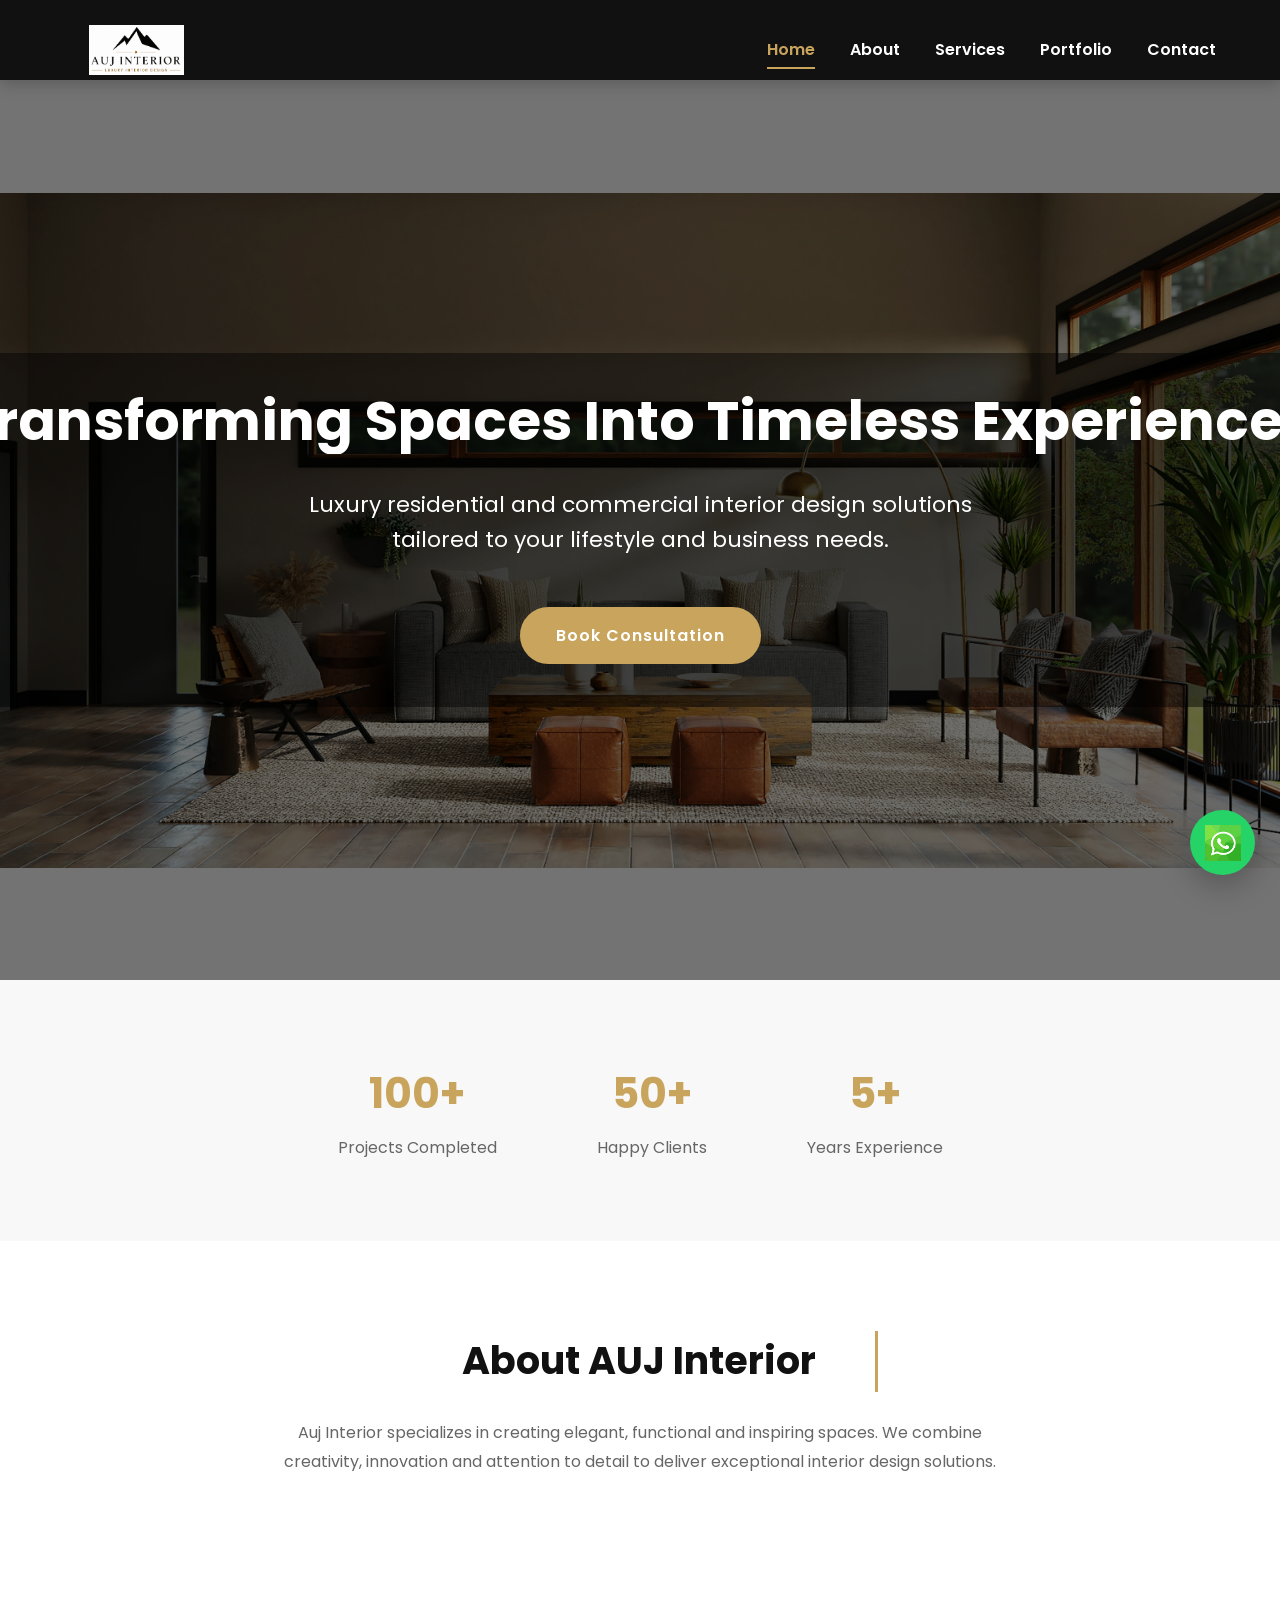
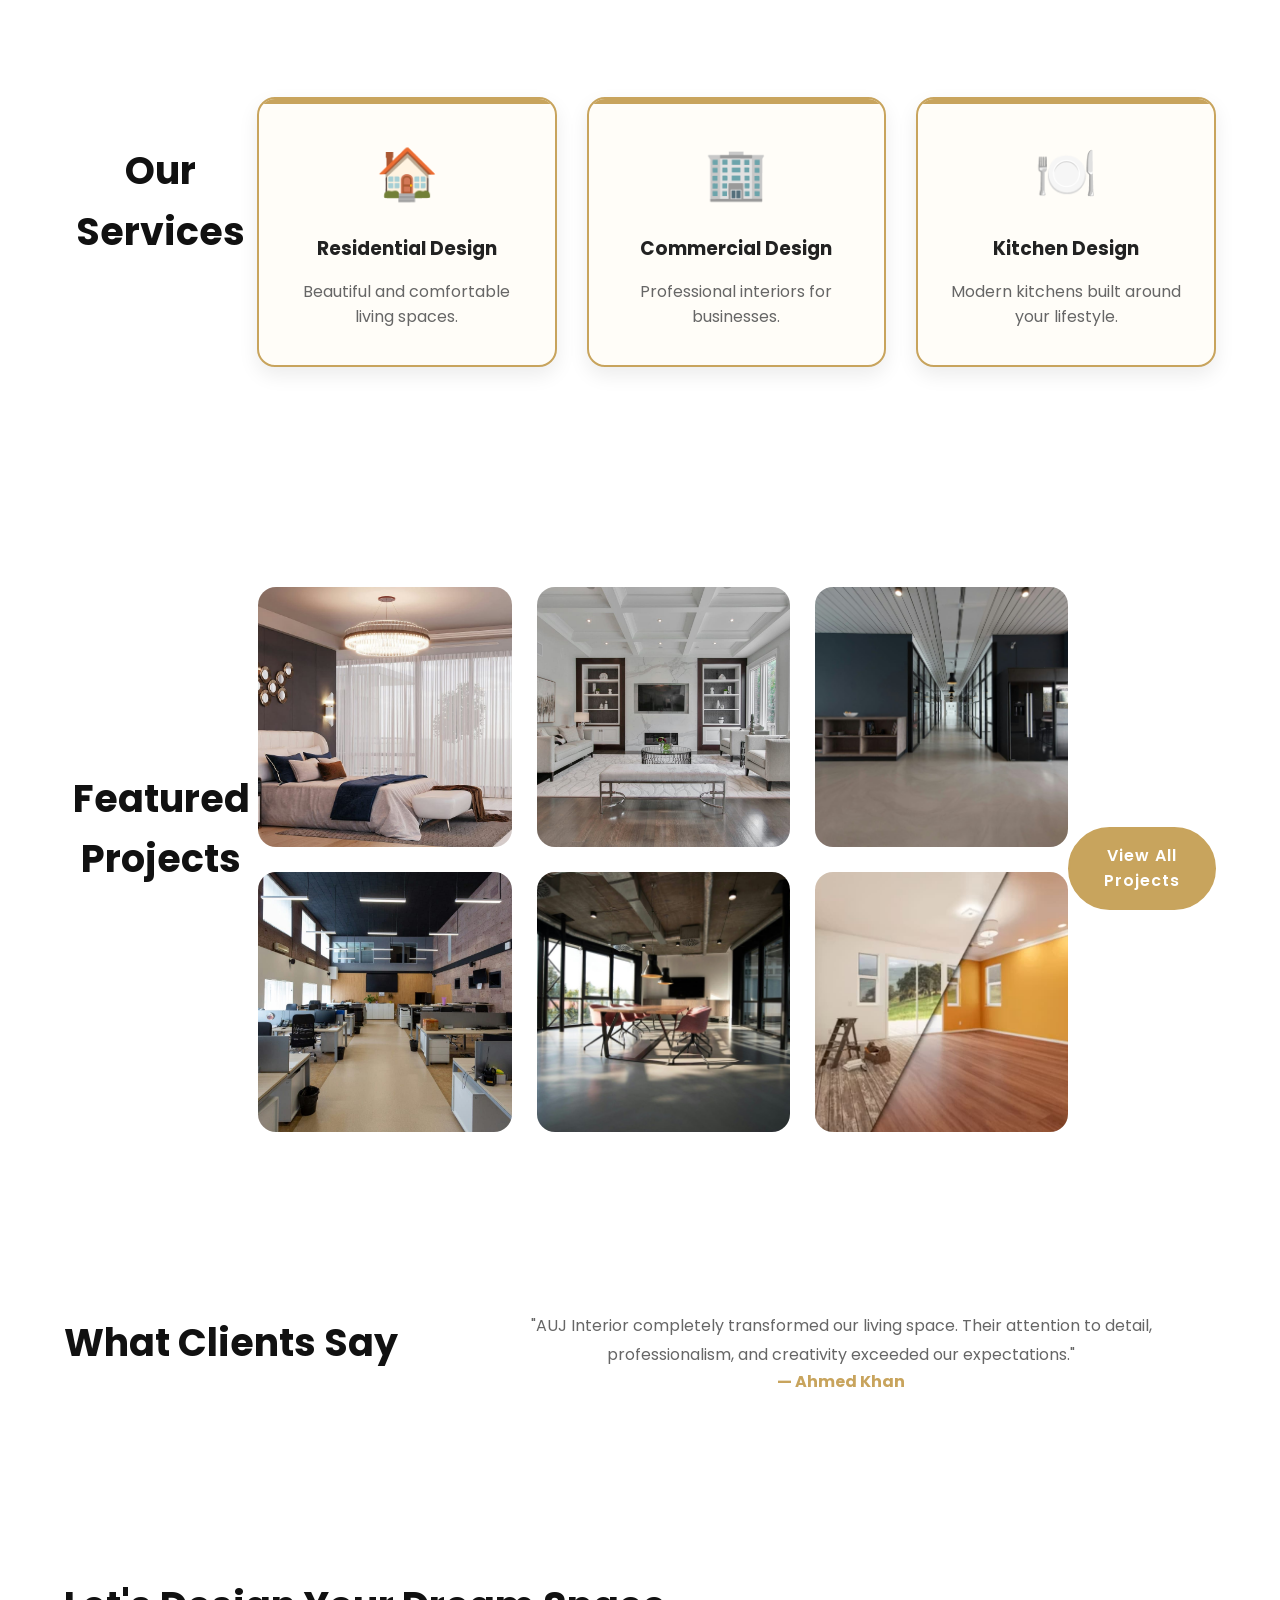
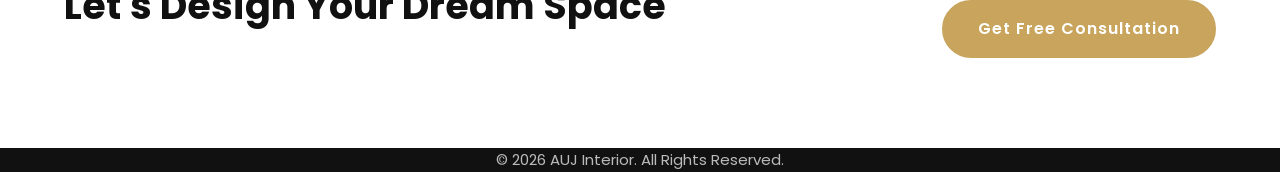
==== index.html @ 30bb890c "Move website to root" ====
<!DOCTYPE html>
<html lang="en">
<head>
    <meta charset="UTF-8">
<meta name="viewport" content="width=device-width, initial-scale=1.0">

<title>AUJ Interior | Interior Design, Home Decoration & Renovation Pakistan</title>

<meta name="description"
content="AUJ Interior provides professional interior design, home decoration, renovation, false ceiling, wall paneling, paint, office interior, commercial interior and construction services in Pakistan.">

<meta name="keywords"
content="AUJ Interior, interior design, home decoration, renovation, false ceiling, ceiling design, wall paneling, paint services, office interior, commercial interior, luxury interior, home renovation, construction company Pakistan">

<meta name="author" content="AUJ Interior">

<meta name="robots" content="index, follow">

<link rel="canonical" href="https://aujinterior.com/">


<meta charset="UTF-8">
<meta name="viewport" content="width=device-width, initial-scale=1.0">

<title>AUJ Interior | Interior Design, Home Decoration & Renovation Pakistan</title>

<meta name="description"
content="AUJ Interior provides professional interior design, home decoration, renovation, false ceiling, wall paneling, paint, office interior, commercial interior and construction services in Pakistan.">

<meta name="keywords"
content="AUJ Interior, interior design, home decoration, renovation, false ceiling, ceiling design, wall paneling, paint services, office interior, commercial interior, luxury interior, home renovation, construction company Pakistan">

<meta name="author" content="AUJ Interior">

<meta name="robots" content="index, follow">

<link rel="canonical" href="https://aujinterior.com/">    <!-- domain-->

<meta name="twitter:card" content="summary_large_image">
<meta name="twitter:title" content="AUJ Interior">
<meta name="twitter:description" content="Professional Interior Design & Renovation Company">
<meta name="twitter:image" content="https://aujinterior.com/logo.png">


<link rel="icon" type="image/png" href="logo.png">



    <link rel="icon" type="image/png" href="logo.png">

    <link rel="stylesheet" href="style.css">
    <link href="https://fonts.googleapis.com/css2?family=Poppins:wght@300;400;500;600;700&display=swap" rel="stylesheet">


    <script type="application/ld+json">
{
"@context":"https://schema.org",
"@type":"LocalBusiness",
"name":"AUJ Interior",
"url":"https://aujinterior.com",
"logo":"https://aujinterior.com/logo.png",
"description":"Interior Design, Home Decoration, Renovation, Ceiling, Wall Paneling, Paint and Construction Services.",
"telephone":"+923254433083",
"address":{
"@type":"PostalAddress",
"addressCountry":"PK"
},
"areaServed":"Pakistan"
}
</script>

</head>
<body>

    <!-- Header -->

    <header>
        <div class="container">
            <div class="logo">

<a href="index.html">

<img src="logo.png" alt="AUJ Interior Logo">

</a>

</div>            

            <nav>
                <ul>
                    <li><a class="active" href="index.html">Home</a></li>
                    <li><a href="about.html">About</a></li>
                    <li><a href="services.html">Services</a></li>
                    <li><a href="portfolio.html">Portfolio</a></li>
                    <li><a href="contact.html">Contact</a></li>
                </ul>
            </nav>
        </div>
    </header>

    <!-- Hero Section -->

    <section class="hero">
        <div class="hero-content">
            
        
            <h1 class="typing-long">Transforming Spaces Into Timeless Experiences</h1>

            <p>
                Luxury residential and commercial interior design solutions
                tailored to your lifestyle and business needs.
            </p>

            <a href="contact.html" class="btn">Book Consultation</a>
        </div>
    </section>

    <section class="stats reveal">

    <div class="stat">
        <h2>100+</h2>
        <p>Projects Completed</p>
    </div>

    <div class="stat">
        <h2>50+</h2>
        <p>Happy Clients</p>
    </div>

    <div class="stat">
        <h2>5+</h2>
        <p>Years Experience</p>
    </div>

</section>

    <!-- About Preview -->

    <section class="about-preview reveal">
        <div class="container">
            <h2 class="typing">About AUJ Interior</h2>


            <p >
                Auj Interior specializes in creating elegant,
                functional and inspiring spaces. We combine creativity,
                innovation and attention to detail to deliver exceptional
                interior design solutions.
            </p>
        </div>
    </section>

    <!-- Services -->

    <section class="services reveal">
        <div class="container">

            <h2>Our Services</h2>

            <div class="service-boxes">

                <div class="box">
    <div class="service-icon">🏠</div>
    <h3>Residential Design</h3>
    <p>Beautiful and comfortable living spaces.</p>
</div>

<div class="box">
    <div class="service-icon">🏢</div>
    <h3>Commercial Design</h3>
    <p>Professional interiors for businesses.</p>
</div>

<div class="box">
    <div class="service-icon">🍽️</div>
    <h3>Kitchen Design</h3>
    <p>Modern kitchens built around your lifestyle.</p>
</div>

            </div>
        </div>
    </section>

    <!-- Portfolio -->

    <section class="portfolio reveal">
        <div class="container">

            <h2>Featured Projects</h2>

            <div class="gallery">

                <img src="project1.jpeg" alt="Luxury Bedroom Design">
                <img src="project2.jpeg" alt="Luxury Living Room Design">
                <img src="project3.jpeg" alt="Modern Interior Space">
                <img src="project4.jpeg" alt="Commercial Office Design">
                <img src="project5.jpeg" alt="Office Interior Design">
                <img src="project6.jpeg" alt="Renovation Project">

            </div>

            <div class="portfolio-btn">
                <a href="portfolio.html" class="btn">View All Projects</a>
            </div>

        </div>
    </section>
  

    <!-- Testimonials -->

    <section class="testimonials reveal">
        <div class="container">

            <h2>What Clients Say</h2>

            <div class="testimonial-box">

                <p>
                    "AUJ Interior completely transformed our living space. Their attention to detail, professionalism, and creativity exceeded our expectations."
                </p>

                <h4>— Ahmed Khan</h4>

            </div>

        </div>
    </section>

    <!-- CTA -->

    <section class="cta reveal">
        <div class="container">

            <h2>Let's Design Your Dream Space</h2>

            <a href="contact.html" class="btn">
                Get Free Consultation
            </a>

        </div>
    </section>

    <!-- Footer -->

    <footer>
    <p>&copy; 2026 AUJ Interior. All Rights Reserved.</p>
</footer>

<script src="script.js"></script>

<!-- WhatsApp Button -->

<a href="https://wa.me/923254433083"
class="whatsapp"
target="_blank">

    <img src="whatsapp.png" alt="WhatsApp">

</a>

<!-- Back To Top -->

<button id="topBtn">

↑

</button>

</body>
</html>
---- style.css ----
*{
    margin:0;
    padding:0;
    box-sizing:border-box;
    font-family:'Poppins',sans-serif;
}

html{
    scroll-behavior:smooth;
}

body{
    line-height:1.6;
}

header{
    background:#111;
    height:80px;
    display:flex;
    align-items:center;
    position:sticky;
    top:0;
    z-index:999;
    box-shadow:0 4px 15px rgba(0,0,0,.2);
}

.logo img{
    height:100px;
    width:auto;
    display:block;
    transition:.3s;padding: 25px;
}

nav ul li a:hover,
nav ul li a.active{
    color:#C8A45D;
}

.container{
    width:90%;
    max-width:1200px;
    margin:auto;
    display:flex;
    justify-content:space-between;
    align-items:center;
}


.logo{
    color:#C8A45D;
    font-size:34px;
    font-weight:700;
    letter-spacing:3px;
    transition: 3s;
}



.logo img:hover{
    transform:scale(1.05);
}

.logo a{
    text-decoration:none;
}

.logo h1{
    color:#C8A45D;
    font-size:28px;
    font-weight:600;
    letter-spacing:4px;
    margin:0;
}

nav ul{
    display:flex;
    list-style:none;
    gap:35px;
}

nav a{
    color:#fff;
    font-weight:600;
    transition:.3s;
}


nav ul li a{
    text-decoration:none;
    color:#ffffff;
    font-size:16px;
    font-weight:600;
    transition:0.3s;
    position:relative;
}


nav ul li a::after{

    content:"";
    position:absolute;
    left:0;
    bottom:-6px;
    width:0;
    height:2px;
    background:#C8A45D;
    transition:.3s;

}

nav ul li a:hover::after,
nav ul li a.active::after{

    width:100%;

}
.hero{

    position:relative;
    overflow:hidden;
    height:100vh;

    background:
    linear-gradient(rgba(0,0,0,.55),rgba(0,0,0,.55)),
    url("hero.jpg");

    background-size:100%;
    background-position:center;
    background-repeat:no-repeat;

    display:flex;
    justify-content:center;
    align-items:center;
    text-align:center;
    color:#fff;

    animation:heroZoom 20s ease-in-out infinite alternate;

}

@keyframes heroZoom{

from{

background-size:100%;

}

to{

background-size:112%;

}

}

.hero-content{
    background:rgba(0,0,0,.45);
    padding:35px 45px;
    border-radius:10px;

    animation:heroContent 1.2s ease forwards;
}

@keyframes heroContent{

0%{
opacity:0;
transform:translateY(60px);
}

100%{
opacity:1;
transform:translateY(0);
}

}

.hero h1{

    font-size:55px;
    opacity:0;
    font-weight:700;
    line-height:1.2;

    transform:translateY(40px);
    animation:titleUp 1s ease forwards;
    animation-delay:.2s;

}

@keyframes titleUp{

to{

opacity:1;
transform:translateY(0);

}

}

.hero p{

    font-size:22px;
    max-width:700px;
    margin:25px auto;

    opacity:0;
    transform:translateY(30px);

    animation:titleUp 1s ease forwards;
    animation-delay:.6s;

}

.btn{
    position:relative;
    overflow:hidden;
    display:inline-block;
    margin-top:25px;
    background:#C8A45D;
    color:white;
    padding:15px 35px;
    text-decoration:none;
    border-radius:5px;
    font-weight:600;
    transition:.3s;
    opacity:0;
    animation:titleUp 1s ease forwards;
    animation-delay: 1s;
    border-radius:40px;
    letter-spacing:1px;
}

.btn::before{

    content:"";
    position:absolute;
    top:0;
    left:-120%;
    width:100%;
    height:100%;
    background:rgba(255,255,255,.3);
    transform:skewX(-25deg);
    transition:.6s;

}

.btn:hover::before{

    left:120%;

}

.btn:hover{
    background:#111;
    color:#fff;
    transform:translateY(-3px);
    box-shadow:0 10px 30px rgba(200,164,93,.45);
}

.about-preview,
.services,
.portfolio,
.testimonials,
.cta{
    padding:90px 0;
    text-align:center;

    animation:fadeUp 1s ease;

}

@keyframes fadeUp{

from{

    opacity:0;
    transform:translateY(50px);

}

to{

    opacity:1;
    transform:translateY(0);

}
    
}

.about-preview h2,
.services h2,
.portfolio h2,
.testimonials h2,
.cta h2{
    font-size:38px;
    color:#111;
    margin-bottom:20px;
}

.about-preview p,
.testimonials p,
.cta p{
    max-width:750px;
    margin:0 auto;
    color:#666;
    line-height:1.8;
}

.gallery{
    display:grid;
    grid-template-columns:repeat(3,1fr);
    gap:25px;
    margin-top:40px;
}

.gallery img{
    width:100%;
    height:260px;
    object-fit:cover;
    border-radius:18px;
    transition:.5s;
}

.gallery img:hover{
    transform:scale(1.08) rotate(.5deg);
    filter:brightness(90%);
     box-shadow:0 18px 35px rgba(0,0,0,.25);
}
.service-boxes{
    display:grid;
    grid-template-columns:repeat(3,1fr);
    gap:30px;
    margin-top:40px;
}

.box{
    background:#fffdf8;
    border:2px solid #C8A45D;
    border-radius:15px;
    padding:35px 25px;
    cursor:pointer;
    transition:.4s ease;
    box-shadow:0 8px 20px rgba(0,0,0,.08);
    position:relative;
    overflow:hidden;
}

.box h3{
    color:#222;
    margin-bottom:15px;
    transition:.3s;
}

.box p{
    color:#666;
    transition:.3s;
}

.service-card{
    transition:.35s;
}

.box:hover{

    background:#C8A45D;
    color:#fff;
    transform:translateY(-12px) scale(1.03);
    box-shadow:0 20px 45px rgba(0,0,0,.18);

}

.service-card:hover{

    background:#C8A45D;
    color:#fff;
    transform:translateY(-10px);
}

.box:hover h3,
.service-card:hover h3{

    color:#fff;

}

.box:hover p,
.service-card:hover p{

    color:#fff;

}

.box::before{
    content:"";
    position:absolute;
    top:0;
    left:0;
    width:100%;
    height:5px;
    background:#C8A45D;
    transition:.4s;
}

.box:hover::before{
    background:#111;
}



::selection{

background:#C8A45D;
color:white;

}

.stats{
    display:flex;
    justify-content:center;
    gap:100px;
    padding:80px 20px;
    background:#f8f8f8;
    text-align:center;
    transition:.4s;
}

.stat:hover{

    transform:translateY(-8px);

}

.stat h2{
    color:#C8A45D;
    font-size:42px;
}

.stat p{
    color:#666;
    margin-top:8px;
}
.portfolio-btn{
    margin-top:40px;
    text-align:center;
}
.active{
    color:#C8A45D;
}

.typing{
    display:inline-block;
    overflow:hidden;
    white-space:nowrap;
    border-right:3px solid #C8A45D;
    width:19ch;
    animation:
    typing 3.5s steps(18,end) infinite alternate,
    blink .8s step-end infinite;
}


  .typing-long{
    display:inline-block;
    overflow:hidden;
    white-space:nowrap;
    border-right:3px solid #C8A45D;
    width:45ch;
    animation:
    typing 10s steps(45,end) infinite alternate,
    blink .8s step-end infinite;
}


@keyframes typing{

    from{
        width:0;
    }

    to{
        width:100%;
    }

}

@keyframes blink{

    50%{
        border-color:transparent;
    }

}

@keyframes typing{

from{
    width:0;
}

to{
    width:18ch;
}

}

@keyframes blink{

50%{
    border-color:transparent;
}

}
.box:hover,
.service-card:hover,
.project-card:hover,
.feature-box:hover{

    box-shadow:0 18px 45px rgba(0,0,0,.18);

}

.about-preview .container{

display:block;
text-align:center;

}

/* ===============================
   SCROLL ANIMATION
================================ */

.reveal{

    opacity:0;
    transform:translateY(70px);
    transition:all 1s ease;

}

.reveal.active{

    opacity:1;
    transform:translateY(0);

}

.service-icon{
    font-size:50px;
    margin-bottom:20px;
    color:#C8A45D;
    transition:.3s;
}

.box:hover .service-icon{
    color:#fff;
    transform:scale(1.1);
}

.service-card,
.card,
.box,
.process-box,
.faq-box{

border-radius:18px;

}

::-webkit-scrollbar{

width:10px;

}

::-webkit-scrollbar-track{

background:#eee;

}

::-webkit-scrollbar-thumb{

background:#C8A45D;
border-radius:20px;

}

::-webkit-scrollbar-thumb:hover{

background:#111;

}

.contact-form input,
.contact-form textarea{

font-size:15px;

}

.contact-form input:focus,
.contact-form textarea:focus{

box-shadow:0 0 12px rgba(200,164,93,.4);

}

@media(max-width:768px){

nav ul{

gap:18px;

}

.hero h1{

font-size:38px;

}

.hero p{

font-size:18px;

}

.stats{

flex-direction:column;
gap:40px;

}

.gallery{

grid-template-columns:1fr;

}

.service-boxes{

grid-template-columns:1fr;

}

}

/* ===================================
   GLOBAL TRANSITIONS
=================================== */

*{
    transition:all .3s ease;
}

/* ===================================
   BUTTONS
=================================== */

.btn{
    display:inline-block;
    padding:14px 34px;
    background:#C8A45D;
    color:#fff;
    text-decoration:none;
    border-radius:50px;
    font-weight:600;
    border:2px solid #C8A45D;
}

.btn:hover{

    background:#111;
    border-color:#111;

    transform:translateY(-4px);

    box-shadow:0 15px 35px rgba(0,0,0,.25);

}

/* ===================================
   IMAGES
=================================== */

img{

    max-width:100%;
    display:block;

}

.project-card,
.card,
.feature-box,
.process-box,
.stat-box{

    transition:.4s;

}

.project-card:hover{

    transform:translateY(-10px);

}

.project-card img{

    transition:.6s;

}

.project-card:hover img{

    transform:scale(1.08);

}



/* ===================================
   LINKS
=================================== */

nav ul li a{

    position:relative;

}

nav ul li a::after{

    content:"";
    position:absolute;

    left:0;
    bottom:-8px;

    width:0;
    height:2px;

    background:#C8A45D;

    transition:.3s;

}

nav ul li a:hover::after,
nav ul li a.active::after{

    width:100%;

}

/* ===================================
   SECTIONS
=================================== */

section{

    overflow:hidden;

}

/* ===================================
   CARD HOVER
=================================== */

.card:hover,
.feature-box:hover,
.process-box:hover{

    transform:translateY(-10px);

}

/* ===================================
   FOOTER
=================================== */

footer{
    background:#111;
    color:#fff;
    text-align:center;
    padding:30px 20;
    
}

footer p{
    margin:0;
    font-size:15px;
    color: #bbb;
}

/* ==========================
   FLOATING WHATSAPP
========================== */

.whatsapp{

position:fixed;

right:25px;
bottom:25px;

width:65px;
height:65px;

border-radius:50%;

background:#25D366;

display:flex;

justify-content:center;
align-items:center;

box-shadow:0 10px 30px rgba(0,0,0,.25);

z-index:9999;

transition:.35s;

animation:whatsappFloat 2s infinite;

}

.whatsapp img{

width:36px;

height:36px;

}

.whatsapp:hover{

transform:scale(1.12);

box-shadow:0 18px 40px rgba(0,0,0,.35);

}

@keyframes whatsappFloat{

0%{

transform:translateY(0);

}

50%{

transform:translateY(-8px);

}

100%{

transform:translateY(0);

}

}

/* ==========================
   BACK TO TOP
========================== */

#topBtn{

position:fixed;

right:25px;

bottom:105px;

width:55px;

height:55px;

border:none;

border-radius:50%;

background:#111;

color:#fff;

font-size:22px;

cursor:pointer;

display:none;

box-shadow:0 10px 30px rgba(0,0,0,.25);

transition:.35s;

z-index:9998;

}

#topBtn:hover{

background:#C8A45D;

transform:translateY(-5px);

}
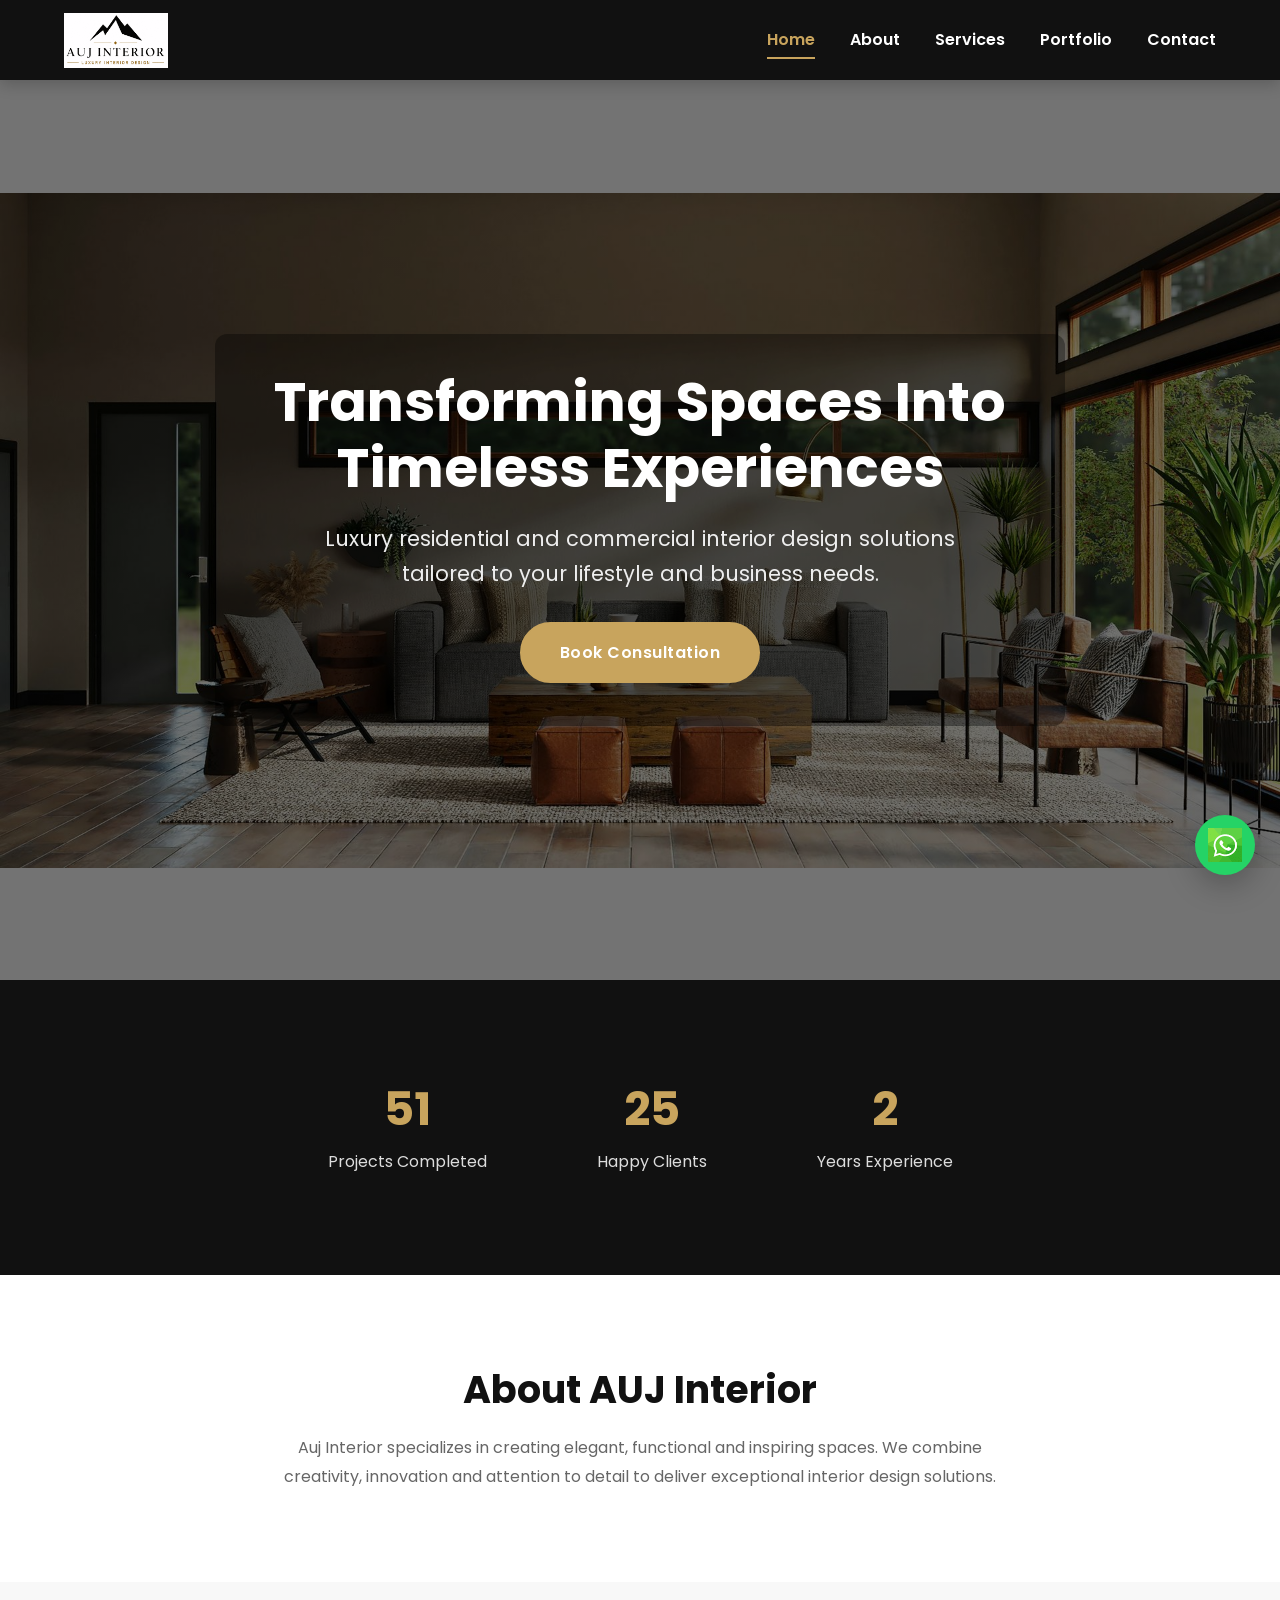
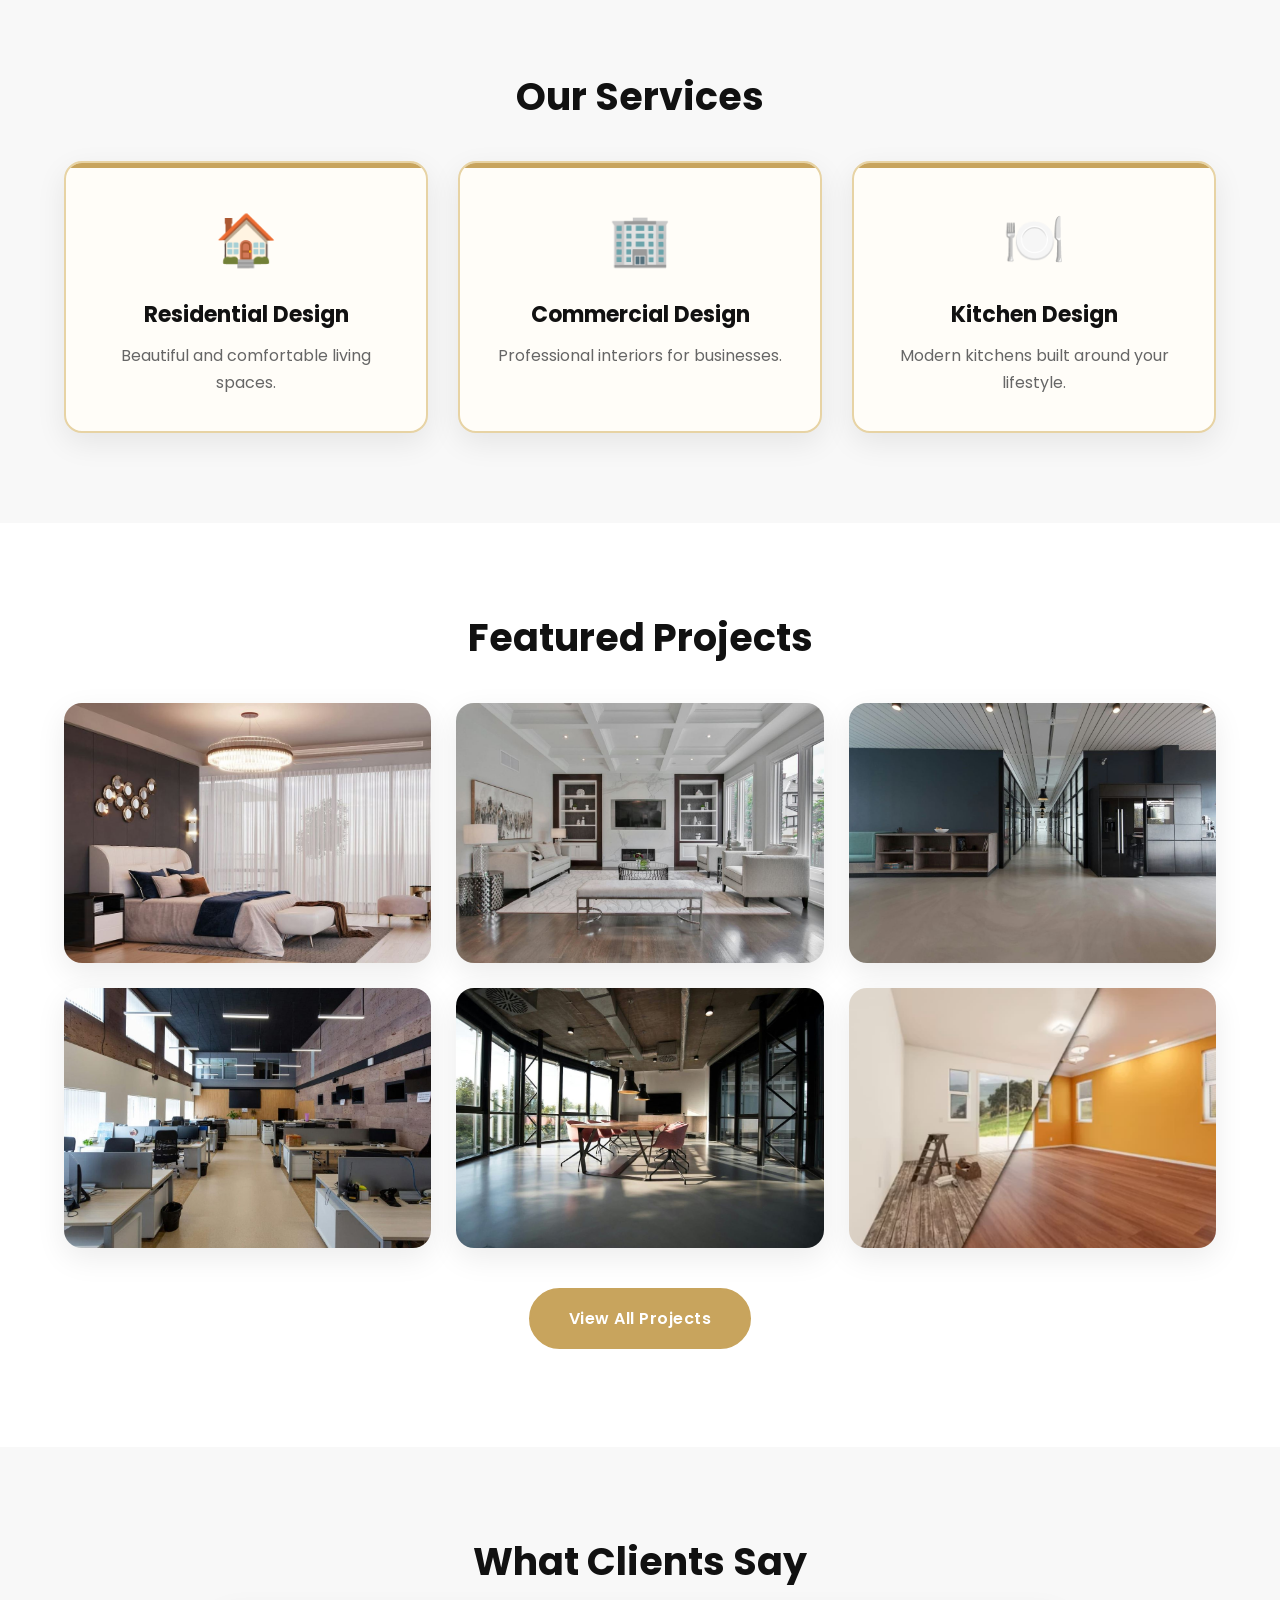
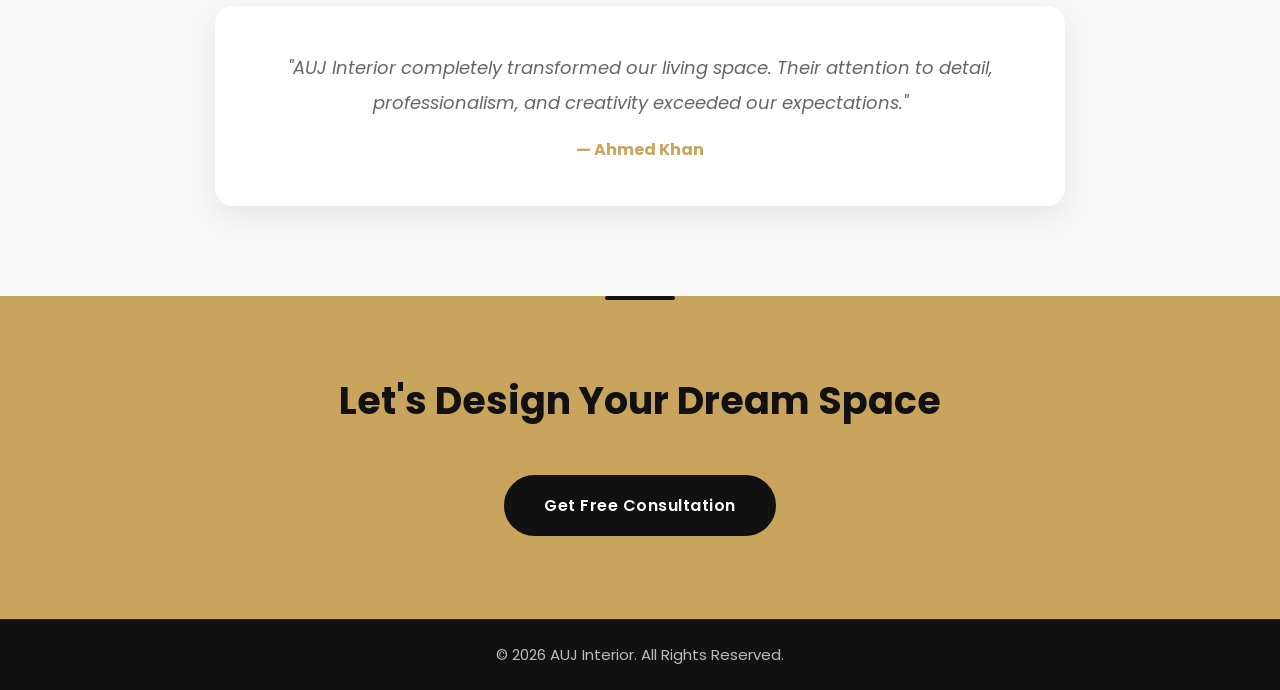
==== commit 81cf66ba: "Move website to root" ====
--- a/index.html
+++ b/index.html
@@ -18,37 +18,15 @@
 
 <link rel="canonical" href="https://aujinterior.com/">
 
-
-<meta charset="UTF-8">
-<meta name="viewport" content="width=device-width, initial-scale=1.0">
-
-<title>AUJ Interior | Interior Design, Home Decoration & Renovation Pakistan</title>
-
-<meta name="description"
-content="AUJ Interior provides professional interior design, home decoration, renovation, false ceiling, wall paneling, paint, office interior, commercial interior and construction services in Pakistan.">
-
-<meta name="keywords"
-content="AUJ Interior, interior design, home decoration, renovation, false ceiling, ceiling design, wall paneling, paint services, office interior, commercial interior, luxury interior, home renovation, construction company Pakistan">
-
-<meta name="author" content="AUJ Interior">
-
-<meta name="robots" content="index, follow">
-
-<link rel="canonical" href="https://aujinterior.com/">    <!-- domain-->
-
 <meta name="twitter:card" content="summary_large_image">
 <meta name="twitter:title" content="AUJ Interior">
 <meta name="twitter:description" content="Professional Interior Design & Renovation Company">
 <meta name="twitter:image" content="https://aujinterior.com/logo.png">
 
-
 <link rel="icon" type="image/png" href="logo.png">
 
-
-
-    <link rel="icon" type="image/png" href="logo.png">
-
     <link rel="stylesheet" href="style.css">
+    <link rel="preload" as="image" href="hero.jpg" fetchpriority="high">
     <link href="https://fonts.googleapis.com/css2?family=Poppins:wght@300;400;500;600;700&display=swap" rel="stylesheet">
 
 
@@ -69,14 +47,32 @@
 }
 </script>
 
+<link rel="manifest" href="site.webmanifest">
+<meta name="theme-color" content="#C8A45D">
 </head>
 <body>
+    <div id="progress-bar"></div>
+    <!-- ================= PRELOADER ================= -->
+
+<div id="preloader">
+
+    <div class="loader">
+
+        <span></span>
+        <span></span>
+        <span></span>
+
+    </div>
+
+</div>
 
     <!-- Header -->
 
     <header>
-        <div class="container">
-            <div class="logo">
+
+<div class="container">
+
+<div class="logo">
 
 <a href="index.html">
 
@@ -84,19 +80,37 @@
 
 </a>
 
-</div>            
-
-            <nav>
-                <ul>
-                    <li><a class="active" href="index.html">Home</a></li>
-                    <li><a href="about.html">About</a></li>
-                    <li><a href="services.html">Services</a></li>
-                    <li><a href="portfolio.html">Portfolio</a></li>
-                    <li><a href="contact.html">Contact</a></li>
-                </ul>
-            </nav>
-        </div>
-    </header>
+</div>
+
+<div class="menu-toggle" id="menu-toggle">
+
+<span></span>
+<span></span>
+<span></span>
+
+</div>
+
+<nav id="navbar">
+
+<ul>
+
+<li><a href="index.html" class="active">Home</a></li>
+
+<li><a href="about.html">About</a></li>
+
+<li><a href="services.html">Services</a></li>
+
+<li><a href="portfolio.html">Portfolio</a></li>
+
+<li><a href="contact.html">Contact</a></li>
+
+</ul>
+
+</nav>
+
+</div>
+
+</header>
 
     <!-- Hero Section -->
 
@@ -118,19 +132,28 @@
     <section class="stats reveal">
 
     <div class="stat">
-        <h2>100+</h2>
-        <p>Projects Completed</p>
-    </div>
-
-    <div class="stat">
-        <h2>50+</h2>
-        <p>Happy Clients</p>
-    </div>
-
-    <div class="stat">
-        <h2>5+</h2>
-        <p>Years Experience</p>
-    </div>
+
+<h2 class="counter" data-target="100">0</h2>
+
+<p>Projects Completed</p>
+
+</div>
+
+<div class="stat">
+
+<h2 class="counter" data-target="50">0</h2>
+
+<p>Happy Clients</p>
+
+</div>
+
+<div class="stat">
+
+<h2 class="counter" data-target="5">0</h2>
+
+<p>Years Experience</p>
+
+</div>
 
 </section>
 
@@ -190,12 +213,12 @@
 
             <div class="gallery">
 
-                <img src="project1.jpeg" alt="Luxury Bedroom Design">
-                <img src="project2.jpeg" alt="Luxury Living Room Design">
-                <img src="project3.jpeg" alt="Modern Interior Space">
-                <img src="project4.jpeg" alt="Commercial Office Design">
-                <img src="project5.jpeg" alt="Office Interior Design">
-                <img src="project6.jpeg" alt="Renovation Project">
+                <img loading="lazy" src="project1.jpeg" alt="Luxury Bedroom Design">
+                <img loading="lazy" src="project2.jpeg" alt="Luxury Living Room Design">
+                <img loading="lazy" src="project3.jpeg" alt="Modern Interior Space">
+                <img loading="lazy" src="project4.jpeg" alt="Commercial Office Design">
+                <img loading="lazy" src="project5.jpeg" alt="Office Interior Design">
+                <img loading="lazy" src="project6.jpeg" alt="Renovation Project">
 
             </div>
 
@@ -261,11 +284,7 @@
 
 <!-- Back To Top -->
 
-<button id="topBtn">
-
-↑
-
-</button>
+<button id="topBtn">↑</button>
 
 </body>
 </html>
--- a/style.css
+++ b/style.css
@@ -1,8 +1,32 @@
+/*=========================================================
+AUJ INTERIOR — SINGLE STYLESHEET
+One file for every page. Replaces the old
+style.css + about.css + contact.css + services.css + portfolio.css
+=========================================================*/
+
+@import url('https://fonts.googleapis.com/css2?family=Poppins:wght@300;400;500;600;700&display=swap');
+
+:root{
+    --primary:#C8A45D;
+    --dark:#111111;
+    --dark2:#222222;
+    --text:#666666;
+    --light:#f8f8f8;
+    --white:#ffffff;
+    --shadow:0 10px 30px rgba(0,0,0,.08);
+    --shadow-lg:0 20px 45px rgba(0,0,0,.18);
+    --fast:.3s ease;
+    --med:.4s ease;
+}
+
+/*==============================
+RESET / BASE
+==============================*/
+
 *{
     margin:0;
     padding:0;
     box-sizing:border-box;
-    font-family:'Poppins',sans-serif;
 }
 
 html{
@@ -10,255 +34,381 @@
 }
 
 body{
-    line-height:1.6;
-}
+    font-family:'Poppins',sans-serif;
+    line-height:1.7;
+    color:var(--text);
+    overflow-x:hidden;
+    background:var(--white);
+}
+
+img{
+    max-width:100%;
+    display:block;
+}
+
+a{
+    text-decoration:none;
+    color:inherit;
+}
+
+ul{
+    list-style:none;
+}
+
+section{
+    overflow:hidden;
+}
+
+.container{
+    width:90%;
+    max-width:1200px;
+    margin:auto;
+}
+
+h1,h2,h3,h4{
+    line-height:1.3;
+    font-weight:700;
+    color:var(--dark);
+}
+
+::selection{
+    background:var(--primary);
+    color:#fff;
+}
+
+::-webkit-scrollbar{
+    width:10px;
+}
+
+::-webkit-scrollbar-track{
+    background:#eee;
+}
+
+::-webkit-scrollbar-thumb{
+    background:var(--primary);
+    border-radius:20px;
+}
+
+::-webkit-scrollbar-thumb:hover{
+    background:var(--dark);
+}
+
+
+/*==============================
+HEADER / NAV
+==============================*/
 
 header{
-    background:#111;
+    background:var(--dark);
     height:80px;
     display:flex;
     align-items:center;
     position:sticky;
     top:0;
-    z-index:999;
+    z-index:9999;
     box-shadow:0 4px 15px rgba(0,0,0,.2);
-}
-
-.logo img{
-    height:100px;
-    width:auto;
-    display:block;
-    transition:.3s;padding: 25px;
-}
-
-nav ul li a:hover,
-nav ul li a.active{
-    color:#C8A45D;
-}
-
-.container{
-    width:90%;
-    max-width:1200px;
-    margin:auto;
+    transition:height var(--fast), box-shadow var(--fast);
+}
+
+header.scrolled{
+    height:68px;
+    box-shadow:0 8px 25px rgba(0,0,0,.3);
+}
+
+header .container{
     display:flex;
     justify-content:space-between;
     align-items:center;
 }
 
-
-.logo{
-    color:#C8A45D;
-    font-size:34px;
-    font-weight:700;
-    letter-spacing:3px;
-    transition: 3s;
-}
-
-
+.logo img{
+    height:55px;
+    width:auto;
+    display:block;
+    transition:transform var(--fast);
+}
 
 .logo img:hover{
-    transform:scale(1.05);
+    transform:scale(1.06);
 }
 
 .logo a{
     text-decoration:none;
 }
 
-.logo h1{
-    color:#C8A45D;
-    font-size:28px;
-    font-weight:600;
-    letter-spacing:4px;
-    margin:0;
-}
-
 nav ul{
     display:flex;
-    list-style:none;
     gap:35px;
-}
-
-nav a{
-    color:#fff;
-    font-weight:600;
-    transition:.3s;
-}
-
+    align-items:center;
+}
 
 nav ul li a{
-    text-decoration:none;
-    color:#ffffff;
+    position:relative;
+    color:#fff;
     font-size:16px;
     font-weight:600;
-    transition:0.3s;
-    position:relative;
-}
-
+    transition:color var(--fast);
+}
 
 nav ul li a::after{
-
     content:"";
     position:absolute;
     left:0;
-    bottom:-6px;
+    bottom:-8px;
     width:0;
     height:2px;
-    background:#C8A45D;
-    transition:.3s;
-
+    background:var(--primary);
+    transition:width var(--fast);
+}
+
+nav ul li a:hover,
+nav ul li a.active{
+    color:var(--primary);
 }
 
 nav ul li a:hover::after,
 nav ul li a.active::after{
-
     width:100%;
-
-}
-.hero{
-
-    position:relative;
-    overflow:hidden;
-    height:100vh;
-
-    background:
-    linear-gradient(rgba(0,0,0,.55),rgba(0,0,0,.55)),
-    url("hero.jpg");
-
-    background-size:100%;
-    background-position:center;
-    background-repeat:no-repeat;
-
-    display:flex;
-    justify-content:center;
-    align-items:center;
-    text-align:center;
-    color:#fff;
-
-    animation:heroZoom 20s ease-in-out infinite alternate;
-
-}
-
-@keyframes heroZoom{
-
-from{
-
-background-size:100%;
-
-}
-
-to{
-
-background-size:112%;
-
-}
-
-}
-
-.hero-content{
-    background:rgba(0,0,0,.45);
-    padding:35px 45px;
-    border-radius:10px;
-
-    animation:heroContent 1.2s ease forwards;
-}
-
-@keyframes heroContent{
-
-0%{
-opacity:0;
-transform:translateY(60px);
-}
-
-100%{
-opacity:1;
-transform:translateY(0);
-}
-
-}
-
-.hero h1{
-
-    font-size:55px;
+}
+
+
+/*==============================
+HAMBURGER
+==============================*/
+
+.menu-toggle{
+    display:none;
+    flex-direction:column;
+    justify-content:space-between;
+    width:30px;
+    height:21px;
+    cursor:pointer;
+    z-index:10000;
+}
+
+.menu-toggle span{
+    display:block;
+    width:100%;
+    height:3px;
+    border-radius:3px;
+    background:#fff;
+    transition:transform var(--fast), opacity var(--fast), background var(--fast);
+}
+
+.menu-toggle.active span:nth-child(1){
+    transform:translateY(9px) rotate(45deg);
+    background:var(--primary);
+}
+
+.menu-toggle.active span:nth-child(2){
     opacity:0;
-    font-weight:700;
-    line-height:1.2;
-
-    transform:translateY(40px);
-    animation:titleUp 1s ease forwards;
-    animation-delay:.2s;
-
-}
-
-@keyframes titleUp{
-
-to{
-
-opacity:1;
-transform:translateY(0);
-
-}
-
-}
-
-.hero p{
-
-    font-size:22px;
-    max-width:700px;
-    margin:25px auto;
-
-    opacity:0;
-    transform:translateY(30px);
-
-    animation:titleUp 1s ease forwards;
-    animation-delay:.6s;
-
-}
+}
+
+.menu-toggle.active span:nth-child(3){
+    transform:translateY(-9px) rotate(-45deg);
+    background:var(--primary);
+}
+
+
+/*==============================
+BUTTONS (with light-sweep hover)
+==============================*/
 
 .btn{
     position:relative;
     overflow:hidden;
     display:inline-block;
-    margin-top:25px;
-    background:#C8A45D;
-    color:white;
-    padding:15px 35px;
-    text-decoration:none;
-    border-radius:5px;
+    padding:15px 38px;
+    background:var(--primary);
+    color:#fff;
+    border:2px solid var(--primary);
+    border-radius:50px;
     font-weight:600;
-    transition:.3s;
-    opacity:0;
-    animation:titleUp 1s ease forwards;
-    animation-delay: 1s;
-    border-radius:40px;
-    letter-spacing:1px;
+    letter-spacing:.5px;
+    cursor:pointer;
+    transition:background var(--fast), border-color var(--fast), transform var(--fast), box-shadow var(--fast);
 }
 
 .btn::before{
-
     content:"";
     position:absolute;
     top:0;
     left:-120%;
     width:100%;
     height:100%;
-    background:rgba(255,255,255,.3);
+    background:rgba(255,255,255,.35);
     transform:skewX(-25deg);
-    transition:.6s;
-
+    transition:left .6s ease;
 }
 
 .btn:hover::before{
-
     left:120%;
-
 }
 
 .btn:hover{
-    background:#111;
+    background:var(--dark);
+    border-color:var(--dark);
     color:#fff;
     transform:translateY(-3px);
-    box-shadow:0 10px 30px rgba(200,164,93,.45);
-}
+    box-shadow:0 15px 35px rgba(0,0,0,.25);
+}
+
+
+/*==============================
+HOME HERO
+==============================*/
+
+.hero{
+    position:relative;
+    overflow:hidden;
+    height:100vh;
+    background:linear-gradient(rgba(0,0,0,.55),rgba(0,0,0,.55)), url("hero.jpg");
+    background-size:100%;
+    background-position:center;
+    background-repeat:no-repeat;
+    display:flex;
+    justify-content:center;
+    align-items:center;
+    text-align:center;
+    color:#fff;
+    padding:0 20px;
+    animation:heroZoom 20s ease-in-out infinite alternate;
+}
+
+@keyframes heroZoom{
+    from{ background-size:100%; }
+    to{ background-size:112%; }
+}
+
+.hero .hero-content{
+    max-width:850px;
+    background:rgba(0,0,0,.35);
+    padding:35px 45px;
+    border-radius:12px;
+    animation:heroContent 1.2s ease forwards;
+}
+
+@keyframes heroContent{
+    0%{ opacity:0; transform:translateY(60px); }
+    100%{ opacity:1; transform:translateY(0); }
+}
+
+.hero h1{
+    font-size:55px;
+    color:#fff;
+    opacity:0;
+    line-height:1.2;
+    margin-bottom:20px;
+    transform:translateY(40px);
+    animation:titleUp 1s ease forwards;
+    animation-delay:.2s;
+}
+
+@keyframes titleUp{
+    to{ opacity:1; transform:translateY(0); }
+}
+
+.hero p{
+    font-size:21px;
+    color:#eee;
+    max-width:700px;
+    margin:0 auto 30px;
+    opacity:0;
+    transform:translateY(30px);
+    animation:titleUp 1s ease forwards;
+    animation-delay:.6s;
+}
+
+.hero .btn{
+    opacity:0;
+    animation:titleUp 1s ease forwards;
+    animation-delay:1s;
+}
+
+.typing,
+.typing-long{
+    display:inline-block;
+    opacity:0;
+    animation:titleUp 1s ease forwards;
+    animation-delay:.15s;
+}
+
+
+/*==============================
+STATS
+==============================*/
+
+.stats,
+.about-stats{
+    display:flex;
+    flex-wrap:wrap;
+    justify-content:center;
+    gap:20px 70px;
+    padding:80px 20px;
+    background:var(--dark);
+    text-align:center;
+}
+
+.stat,
+.stat-box{
+    padding:20px;
+    min-width:140px;
+    transition:transform var(--fast);
+}
+
+.stat:hover,
+.stat-box:hover{
+    transform:translateY(-8px);
+}
+
+.stat h2,
+.stat-box h2{
+    color:var(--primary);
+    font-size:46px;
+    margin-bottom:8px;
+}
+
+.stat p,
+.stat-box p{
+    color:#ddd;
+    font-size:16px;
+}
+
+
+/*==============================
+SECTION TITLES
+==============================*/
+
+.section-title{
+    width:90%;
+    max-width:800px;
+    margin:0 auto 60px;
+    text-align:center;
+}
+
+.section-title h2{
+    font-size:40px;
+    margin-bottom:15px;
+}
+
+.section-title p{
+    font-size:17px;
+    line-height:1.8;
+}
+
+.small-title{
+    display:inline-block;
+    color:var(--primary);
+    font-size:14px;
+    font-weight:600;
+    letter-spacing:2px;
+    margin-bottom:12px;
+}
+
+
+/*==============================
+HOME — ABOUT PREVIEW / SERVICES / PORTFOLIO / TESTIMONIALS / CTA
+==============================*/
 
 .about-preview,
 .services,
@@ -267,27 +417,10 @@
 .cta{
     padding:90px 0;
     text-align:center;
-
-    animation:fadeUp 1s ease;
-
-}
-
-@keyframes fadeUp{
-
-from{
-
-    opacity:0;
-    transform:translateY(50px);
-
-}
-
-to{
-
-    opacity:1;
-    transform:translateY(0);
-
-}
-    
+}
+
+.services{
+    background:var(--light);
 }
 
 .about-preview h2,
@@ -296,7 +429,6 @@
 .testimonials h2,
 .cta h2{
     font-size:38px;
-    color:#111;
     margin-bottom:20px;
 }
 
@@ -305,30 +437,9 @@
 .cta p{
     max-width:750px;
     margin:0 auto;
-    color:#666;
     line-height:1.8;
 }
 
-.gallery{
-    display:grid;
-    grid-template-columns:repeat(3,1fr);
-    gap:25px;
-    margin-top:40px;
-}
-
-.gallery img{
-    width:100%;
-    height:260px;
-    object-fit:cover;
-    border-radius:18px;
-    transition:.5s;
-}
-
-.gallery img:hover{
-    transform:scale(1.08) rotate(.5deg);
-    filter:brightness(90%);
-     box-shadow:0 18px 35px rgba(0,0,0,.25);
-}
 .service-boxes{
     display:grid;
     grid-template-columns:repeat(3,1fr);
@@ -337,60 +448,15 @@
 }
 
 .box{
+    position:relative;
+    overflow:hidden;
     background:#fffdf8;
-    border:2px solid #C8A45D;
-    border-radius:15px;
+    border:2px solid #E7D3A4;
+    border-radius:18px;
     padding:35px 25px;
     cursor:pointer;
-    transition:.4s ease;
-    box-shadow:0 8px 20px rgba(0,0,0,.08);
-    position:relative;
-    overflow:hidden;
-}
-
-.box h3{
-    color:#222;
-    margin-bottom:15px;
-    transition:.3s;
-}
-
-.box p{
-    color:#666;
-    transition:.3s;
-}
-
-.service-card{
-    transition:.35s;
-}
-
-.box:hover{
-
-    background:#C8A45D;
-    color:#fff;
-    transform:translateY(-12px) scale(1.03);
-    box-shadow:0 20px 45px rgba(0,0,0,.18);
-
-}
-
-.service-card:hover{
-
-    background:#C8A45D;
-    color:#fff;
-    transform:translateY(-10px);
-}
-
-.box:hover h3,
-.service-card:hover h3{
-
-    color:#fff;
-
-}
-
-.box:hover p,
-.service-card:hover p{
-
-    color:#fff;
-
+    box-shadow:var(--shadow);
+    transition:background var(--med), transform var(--med), box-shadow var(--med);
 }
 
 .box::before{
@@ -400,518 +466,1192 @@
     left:0;
     width:100%;
     height:5px;
-    background:#C8A45D;
-    transition:.4s;
+    background:var(--primary);
+    transition:background var(--med);
+}
+
+.box:hover{
+    background:var(--primary);
+    transform:translateY(-10px);
+    box-shadow:var(--shadow-lg);
 }
 
 .box:hover::before{
-    background:#111;
-}
-
-
-
-::selection{
-
-background:#C8A45D;
-color:white;
-
-}
-
-.stats{
-    display:flex;
-    justify-content:center;
-    gap:100px;
-    padding:80px 20px;
-    background:#f8f8f8;
-    text-align:center;
-    transition:.4s;
-}
-
-.stat:hover{
-
-    transform:translateY(-8px);
-
-}
-
-.stat h2{
-    color:#C8A45D;
-    font-size:42px;
-}
-
-.stat p{
-    color:#666;
-    margin-top:8px;
-}
+    background:var(--dark);
+}
+
+.service-icon{
+    font-size:50px;
+    margin-bottom:18px;
+    color:var(--primary);
+    transition:transform var(--fast), color var(--fast);
+}
+
+.box h3{
+    margin-bottom:12px;
+    font-size:22px;
+    transition:color var(--fast);
+}
+
+.box p{
+    transition:color var(--fast);
+}
+
+.box:hover h3,
+.box:hover p{
+    color:#fff;
+}
+
+.box:hover .service-icon{
+    color:#fff;
+    transform:scale(1.1);
+}
+
+.gallery{
+    display:grid;
+    grid-template-columns:repeat(3,1fr);
+    gap:25px;
+    margin-top:40px;
+}
+
+.gallery img{
+    width:100%;
+    height:260px;
+    object-fit:cover;
+    border-radius:18px;
+    cursor:pointer;
+    box-shadow:var(--shadow);
+    transition:transform .5s, filter .5s, box-shadow .5s;
+}
+
+.gallery img:hover{
+    transform:scale(1.06) rotate(.5deg);
+    filter:brightness(.92);
+    box-shadow:var(--shadow-lg);
+}
+
 .portfolio-btn{
     margin-top:40px;
     text-align:center;
 }
-.active{
-    color:#C8A45D;
-}
-
-.typing{
-    display:inline-block;
-    overflow:hidden;
-    white-space:nowrap;
-    border-right:3px solid #C8A45D;
-    width:19ch;
-    animation:
-    typing 3.5s steps(18,end) infinite alternate,
-    blink .8s step-end infinite;
-}
-
-
-  .typing-long{
-    display:inline-block;
-    overflow:hidden;
-    white-space:nowrap;
-    border-right:3px solid #C8A45D;
-    width:45ch;
-    animation:
-    typing 10s steps(45,end) infinite alternate,
-    blink .8s step-end infinite;
-}
-
-
-@keyframes typing{
-
-    from{
-        width:0;
-    }
-
-    to{
-        width:100%;
-    }
-
-}
-
-@keyframes blink{
-
-    50%{
-        border-color:transparent;
-    }
-
-}
-
-@keyframes typing{
-
-from{
-    width:0;
-}
-
-to{
-    width:18ch;
-}
-
-}
-
-@keyframes blink{
-
-50%{
-    border-color:transparent;
-}
-
-}
-.box:hover,
-.service-card:hover,
-.project-card:hover,
-.feature-box:hover{
-
-    box-shadow:0 18px 45px rgba(0,0,0,.18);
-
-}
-
-.about-preview .container{
-
-display:block;
-text-align:center;
-
-}
-
-/* ===============================
-   SCROLL ANIMATION
-================================ */
+
+.testimonials{
+    background:var(--light);
+}
+
+.testimonial-box{
+    max-width:850px;
+    margin:auto;
+    background:#fff;
+    padding:45px;
+    border-radius:18px;
+    box-shadow:var(--shadow);
+}
+
+.testimonial-box p{
+    font-size:18px;
+    line-height:1.9;
+    font-style:italic;
+    margin-bottom:20px;
+}
+
+.testimonial-box h4{
+    color:var(--primary);
+}
+
+
+/*==============================
+REVEAL SCROLL ANIMATION
+==============================*/
 
 .reveal{
-
     opacity:0;
-    transform:translateY(70px);
-    transition:all 1s ease;
-
+    transform:translateY(60px);
+    transition:opacity .8s ease, transform .8s ease;
 }
 
 .reveal.active{
-
     opacity:1;
     transform:translateY(0);
-
-}
-
-.service-icon{
-    font-size:50px;
-    margin-bottom:20px;
-    color:#C8A45D;
-    transition:.3s;
-}
-
-.box:hover .service-icon{
-    color:#fff;
+}
+
+
+/*==============================
+INNER PAGE HERO BANNERS
+==============================*/
+
+.about-hero,
+.service-hero,
+.portfolio-hero,
+.contact-hero{
+    height:70vh;
+    background-size:cover;
+    background-position:center;
+    background-repeat:no-repeat;
+    display:flex;
+    justify-content:center;
+    align-items:center;
+    text-align:center;
+    color:#fff;
+}
+
+.about-hero{
+    background-image:linear-gradient(rgba(0,0,0,.6),rgba(0,0,0,.6)), url("about.jpg");
+}
+
+.service-hero{
+    background-image:linear-gradient(rgba(0,0,0,.6),rgba(0,0,0,.6)), url("services.jpeg");
+}
+
+.portfolio-hero{
+    background-image:linear-gradient(rgba(0,0,0,.6),rgba(0,0,0,.6)), url("portfolio-hero.jpg");
+}
+
+.contact-hero{
+    background-image:linear-gradient(rgba(0,0,0,.6),rgba(0,0,0,.6)), url("contact_us.jpg");
+}
+
+.about-hero .hero-content,
+.service-hero .hero-content,
+.portfolio-hero .hero-content,
+.contact-hero .hero-content{
+    max-width:750px;
+    padding:20px;
+}
+
+.about-hero h1,
+.service-hero h1,
+.portfolio-hero h1,
+.contact-hero h1{
+    font-size:58px;
+    margin-bottom:18px;
+    color:#fff;
+}
+
+.about-hero p,
+.service-hero p,
+.portfolio-hero p,
+.contact-hero p{
+    font-size:21px;
+    line-height:1.8;
+    color:#eee;
+}
+
+
+/*==============================
+ABOUT PAGE
+==============================*/
+
+.about-section{
+    padding:100px 20px;
+    background:var(--light);
+}
+
+.about-container{
+    max-width:1200px;
+    margin:auto;
+    display:grid;
+    grid-template-columns:1fr 1fr;
+    gap:70px;
+    align-items:center;
+}
+
+.about-image{
+    overflow:hidden;
+    border-radius:15px;
+    box-shadow:0 15px 35px rgba(0,0,0,.15);
+}
+
+.about-image img{
+    width:100%;
+    height:600px;
+    object-fit:cover;
+    transition:transform .5s;
+}
+
+.about-image:hover img{
+    transform:scale(1.08);
+}
+
+.about-text{
+    background:#fff;
+    padding:45px;
+    border-radius:15px;
+    box-shadow:var(--shadow);
+}
+
+.about-text h2{
+    font-size:40px;
+    margin-bottom:22px;
+}
+
+.about-text p{
+    font-size:17px;
+    margin-bottom:16px;
+}
+
+.about-text .btn{
+    margin-top:12px;
+}
+
+.about-list{
+    display:grid;
+    grid-template-columns:repeat(2,1fr);
+    gap:15px;
+    margin:30px 0;
+}
+
+.about-list .item{
+    background:#faf7f1;
+    padding:15px 18px;
+    border-left:4px solid var(--primary);
+    border-radius:8px;
+    color:#444;
+    font-weight:500;
+    transition:background var(--fast), color var(--fast), transform var(--fast);
+}
+
+.about-list .item:hover{
+    background:var(--primary);
+    color:#fff;
+    transform:translateX(6px);
+}
+
+.company-story{
+    padding:100px 20px;
+    background:#fff;
+    text-align:center;
+}
+
+.story-container{
+    max-width:900px;
+    margin:auto;
+}
+
+.story-container h2{
+    font-size:40px;
+    margin-bottom:22px;
+}
+
+.story-container p{
+    font-size:18px;
+    line-height:1.9;
+}
+
+.mission-vision{
+    padding:100px 20px;
+    background:var(--light);
+}
+
+.why-us{
+    padding:100px 20px;
+    background:#fff;
+}
+
+
+/*==============================
+CARDS (Mission/Vision, Why Choose Us, Why Services)
+==============================*/
+
+.cards{
+    max-width:1200px;
+    margin:auto;
+    display:grid;
+    grid-template-columns:repeat(2,1fr);
+    gap:30px;
+}
+
+.card{
+    position:relative;
+    overflow:hidden;
+    background:#fff;
+    padding:40px;
+    border-radius:18px;
+    border:2px solid #E7D3A4;
+    box-shadow:var(--shadow);
+    transition:background var(--med), transform var(--med), box-shadow var(--med);
+}
+
+.card::before{
+    content:"";
+    position:absolute;
+    top:0;
+    left:0;
+    width:100%;
+    height:5px;
+    background:var(--primary);
+}
+
+.card:hover{
+    background:var(--primary);
+    transform:translateY(-10px);
+    box-shadow:var(--shadow-lg);
+}
+
+.card h3{
+    margin-bottom:16px;
+    font-size:23px;
+    transition:color var(--fast);
+}
+
+.card p{
+    line-height:1.8;
+    transition:color var(--fast);
+}
+
+.card:hover h3,
+.card:hover p{
+    color:#fff;
+}
+
+
+/*==============================
+PROCESS (About + Services)
+==============================*/
+
+.design-process{
+    padding:100px 20px;
+    background:var(--light);
+}
+
+.process-container{
+    max-width:1200px;
+    margin:50px auto 0;
+    display:grid;
+    grid-template-columns:repeat(5,1fr);
+    gap:25px;
+}
+
+.process-box{
+    background:#fff;
+    text-align:center;
+    padding:35px 25px;
+    border:2px solid #E7D3A4;
+    border-top:5px solid var(--primary);
+    border-radius:16px;
+    box-shadow:var(--shadow);
+    transition:background var(--med), transform var(--med), box-shadow var(--med);
+}
+
+.process-box:hover{
+    background:var(--primary);
+    transform:translateY(-10px);
+    box-shadow:var(--shadow-lg);
+}
+
+.process-box h3{
+    font-size:40px;
+    color:var(--primary);
+    margin-bottom:8px;
+    transition:color var(--fast);
+}
+
+.process-box h4{
+    margin-bottom:12px;
+    transition:color var(--fast);
+}
+
+.process-box p{
+    line-height:1.8;
+    transition:color var(--fast);
+}
+
+.process-box:hover h3,
+.process-box:hover h4,
+.process-box:hover p{
+    color:#fff;
+}
+
+
+/*==============================
+SERVICES PAGE
+==============================*/
+
+.services-page,
+.why-services{
+    padding:100px 0;
+}
+
+.why-services{
+    background:var(--light);
+}
+
+.service-grid{
+    width:90%;
+    max-width:1200px;
+    margin:auto;
+    display:grid;
+    grid-template-columns:repeat(3,1fr);
+    gap:30px;
+}
+
+.service-card{
+    position:relative;
+    background:#fffdf8;
+    border:2px solid var(--primary);
+    border-radius:15px;
+    padding:40px 30px;
+    text-align:center;
+    cursor:pointer;
+    box-shadow:var(--shadow);
+    transition:background var(--med), transform var(--med), box-shadow var(--med);
+}
+
+.service-card h3{
+    font-size:23px;
+    margin-bottom:16px;
+    transition:color var(--fast);
+}
+
+.service-card p{
+    line-height:1.8;
+    transition:color var(--fast);
+}
+
+.service-card:hover{
+    background:var(--primary);
+    transform:translateY(-12px);
+    box-shadow:var(--shadow-lg);
+}
+
+.service-card:hover h3,
+.service-card:hover p,
+.service-card:hover .service-icon{
+    color:#fff;
+}
+
+.service-card:hover .service-icon{
+    transform:scale(1.15) rotate(8deg);
+}
+
+
+/*==============================
+FAQ
+==============================*/
+
+.faq{
+    padding:100px 0;
+    background:#fff;
+}
+
+.faq-box{
+    width:90%;
+    max-width:900px;
+    margin:22px auto;
+    background:#fff;
+    padding:30px;
+    border-left:5px solid var(--primary);
+    border-radius:12px;
+    box-shadow:var(--shadow);
+    transition:transform var(--med), box-shadow var(--med);
+}
+
+.faq-box:hover{
+    transform:translateX(10px);
+    box-shadow:var(--shadow-lg);
+}
+
+.faq-box h3{
+    margin-bottom:12px;
+}
+
+.faq-box p{
+    line-height:1.8;
+}
+
+
+/*==============================
+PORTFOLIO PAGE
+==============================*/
+
+.portfolio-intro{
+    padding:100px 20px;
+}
+
+.intro-container{
+    max-width:850px;
+    margin:auto;
+    text-align:center;
+}
+
+.intro-container h2{
+    font-size:40px;
+    margin-bottom:18px;
+}
+
+.intro-container p{
+    font-size:18px;
+    line-height:1.8;
+}
+
+.portfolio-grid{
+    max-width:1200px;
+    margin:80px auto;
+    padding:0 20px;
+    display:grid;
+    grid-template-columns:repeat(auto-fit,minmax(320px,1fr));
+    gap:30px;
+}
+
+.project-card{
+    position:relative;
+    background:#fff;
+    border-radius:15px;
+    overflow:hidden;
+    box-shadow:var(--shadow);
+    transition:transform var(--med), box-shadow var(--med);
+}
+
+.project-card:hover{
+    transform:translateY(-10px);
+    box-shadow:var(--shadow-lg);
+}
+
+.project-card img{
+    width:100%;
+    height:250px;
+    object-fit:cover;
+    cursor:pointer;
+    transition:transform .5s;
+}
+
+.project-card:hover img{
     transform:scale(1.1);
 }
 
-.service-card,
-.card,
-.box,
-.process-box,
-.faq-box{
-
-border-radius:18px;
-
-}
-
-::-webkit-scrollbar{
-
-width:10px;
-
-}
-
-::-webkit-scrollbar-track{
-
-background:#eee;
-
-}
-
-::-webkit-scrollbar-thumb{
-
-background:#C8A45D;
-border-radius:20px;
-
-}
-
-::-webkit-scrollbar-thumb:hover{
-
-background:#111;
-
+.project-info{
+    padding:22px;
+}
+
+.project-info h3{
+    font-size:22px;
+    margin-bottom:8px;
+}
+
+.project-info span{
+    display:block;
+    color:var(--primary);
+    font-weight:600;
+    margin-bottom:10px;
+}
+
+.project-info p{
+    line-height:1.7;
+}
+
+.overlay{
+    position:absolute;
+    left:0;
+    right:0;
+    bottom:0;
+    padding:25px;
+    background:linear-gradient(transparent,rgba(0,0,0,.9));
+    color:#fff;
+    transform:translateY(100%);
+    transition:transform var(--med);
+    pointer-events:none;
+}
+
+.project-card:hover .overlay{
+    transform:translateY(0);
+}
+
+.overlay span{
+    display:inline-block;
+    background:var(--primary);
+    padding:7px 16px;
+    border-radius:30px;
+    font-size:12px;
+    margin-bottom:12px;
+}
+
+.overlay h3{
+    font-size:22px;
+    color:#fff;
+    margin-bottom:10px;
+}
+
+.portfolio-features{
+    background:#f7f7f7;
+    padding:100px 20px;
+}
+
+.feature-grid{
+    max-width:1200px;
+    margin:auto;
+    display:grid;
+    grid-template-columns:repeat(auto-fit,minmax(250px,1fr));
+    gap:30px;
+}
+
+.feature-box{
+    position:relative;
+    overflow:hidden;
+    background:#fffdf8;
+    border:2px solid var(--primary);
+    border-radius:15px;
+    padding:35px 25px;
+    cursor:pointer;
+    box-shadow:var(--shadow);
+    transition:background var(--med), transform var(--med), box-shadow var(--med);
+}
+
+.feature-box::before{
+    content:"";
+    position:absolute;
+    top:0;
+    left:0;
+    width:100%;
+    height:5px;
+    background:var(--primary);
+    transition:background var(--med);
+}
+
+.feature-box:hover{
+    background:var(--primary);
+    transform:translateY(-12px) scale(1.02);
+    box-shadow:var(--shadow-lg);
+}
+
+.feature-box:hover::before{
+    background:var(--dark);
+}
+
+.feature-box h3{
+    margin-bottom:14px;
+    transition:color var(--fast);
+}
+
+.feature-box p{
+    line-height:1.8;
+    transition:color var(--fast);
+}
+
+.feature-box:hover h3,
+.feature-box:hover p{
+    color:#fff;
+}
+
+
+/*==============================
+LIGHTBOX
+==============================*/
+
+#lightbox{
+    position:fixed;
+    inset:0;
+    display:none;
+    justify-content:center;
+    align-items:center;
+    background:rgba(0,0,0,.95);
+    z-index:99999;
+}
+
+#lightbox img{
+    max-width:90%;
+    max-height:85%;
+    border-radius:12px;
+    animation:zoomImage .35s ease;
+}
+
+#close-lightbox{
+    position:absolute;
+    top:30px;
+    right:40px;
+    font-size:42px;
+    color:#fff;
+    cursor:pointer;
+    transition:color var(--fast), transform var(--fast);
+}
+
+#close-lightbox:hover{
+    color:var(--primary);
+    transform:rotate(90deg);
+}
+
+@keyframes zoomImage{
+    from{ transform:scale(.85); opacity:0; }
+    to{ transform:scale(1); opacity:1; }
+}
+
+
+/*==============================
+CONTACT PAGE
+==============================*/
+
+.contact-section{
+    padding:100px 0;
+    background:var(--light);
+}
+
+.contact-container{
+    width:90%;
+    max-width:1200px;
+    margin:auto;
+    display:grid;
+    grid-template-columns:1fr 1fr;
+    gap:60px;
+    align-items:start;
+}
+
+.contact-info h2{
+    font-size:38px;
+    margin-bottom:18px;
+}
+
+.contact-info p{
+    line-height:1.8;
+    margin-bottom:22px;
+}
+
+.info-box{
+    background:#fff;
+    border-left:5px solid var(--primary);
+    border-radius:12px;
+    padding:24px;
+    margin-bottom:18px;
+    box-shadow:var(--shadow);
+    transition:background var(--med), transform var(--med);
+}
+
+.info-box h3{
+    margin-bottom:8px;
+    transition:color var(--fast);
+}
+
+.info-box p{
+    margin:0;
+    transition:color var(--fast);
+}
+
+.info-box:hover{
+    background:var(--primary);
+    transform:translateX(10px);
+}
+
+.info-box:hover h3,
+.info-box:hover p{
+    color:#fff;
+}
+
+.contact-form{
+    background:#fff;
+    padding:40px;
+    border-radius:15px;
+    box-shadow:var(--shadow);
+    transition:box-shadow var(--med);
+}
+
+.contact-form:hover{
+    box-shadow:var(--shadow-lg);
+}
+
+.contact-form form{
+    display:flex;
+    flex-direction:column;
 }
 
 .contact-form input,
 .contact-form textarea{
-
-font-size:15px;
-
+    width:100%;
+    padding:15px;
+    margin-bottom:18px;
+    border:2px solid #ddd;
+    border-radius:8px;
+    font-size:15px;
+    font-family:'Poppins',sans-serif;
+    transition:border-color var(--fast), box-shadow var(--fast);
+}
+
+.contact-form textarea{
+    resize:vertical;
+    min-height:150px;
 }
 
 .contact-form input:focus,
 .contact-form textarea:focus{
-
-box-shadow:0 0 12px rgba(200,164,93,.4);
-
-}
-
-@media(max-width:768px){
-
-nav ul{
-
-gap:18px;
-
-}
-
-.hero h1{
-
-font-size:38px;
-
-}
-
-.hero p{
-
-font-size:18px;
-
-}
-
-.stats{
-
-flex-direction:column;
-gap:40px;
-
-}
-
-.gallery{
-
-grid-template-columns:1fr;
-
-}
-
-.service-boxes{
-
-grid-template-columns:1fr;
-
-}
-
-}
-
-/* ===================================
-   GLOBAL TRANSITIONS
-=================================== */
-
-*{
-    transition:all .3s ease;
-}
-
-/* ===================================
-   BUTTONS
-=================================== */
-
-.btn{
-    display:inline-block;
-    padding:14px 34px;
-    background:#C8A45D;
-    color:#fff;
-    text-decoration:none;
-    border-radius:50px;
-    font-weight:600;
-    border:2px solid #C8A45D;
-}
-
-.btn:hover{
-
-    background:#111;
-    border-color:#111;
-
-    transform:translateY(-4px);
-
-    box-shadow:0 15px 35px rgba(0,0,0,.25);
-
-}
-
-/* ===================================
-   IMAGES
-=================================== */
-
-img{
-
-    max-width:100%;
+    outline:none;
+    border-color:var(--primary);
+    box-shadow:0 0 12px rgba(200,164,93,.4);
+}
+
+.contact-form .btn{
+    border:none;
+    cursor:pointer;
+}
+
+.map{
+    width:100%;
+    height:450px;
+}
+
+.map iframe{
+    width:100%;
+    height:100%;
+    border:0;
     display:block;
-
-}
-
-.project-card,
-.card,
-.feature-box,
-.process-box,
-.stat-box{
-
-    transition:.4s;
-
-}
-
-.project-card:hover{
-
-    transform:translateY(-10px);
-
-}
-
-.project-card img{
-
-    transition:.6s;
-
-}
-
-.project-card:hover img{
-
-    transform:scale(1.08);
-
-}
-
-
-
-/* ===================================
-   LINKS
-=================================== */
-
-nav ul li a{
-
+}
+
+
+/*==============================
+CTA (shared)
+==============================*/
+
+.cta{
     position:relative;
-
-}
-
-nav ul li a::after{
-
+    background:var(--primary);
+    color:var(--dark);
+    padding:80px 0 75px;
+}
+
+.cta::before{
     content:"";
     position:absolute;
-
+    top:0;
+    left:50%;
+    transform:translateX(-50%);
+    width:70px;
+    height:4px;
+    background:var(--dark);
+    border-radius:4px;
+}
+
+.cta h2{
+    color:var(--dark);
+}
+
+.cta p{
+    color:#4a3c22;
+}
+
+.cta .btn{
+    margin-top:30px;
+    background:var(--dark);
+    border-color:var(--dark);
+    color:#fff;
+}
+
+.cta .btn:hover{
+    background:#fff;
+    border-color:#fff;
+    color:var(--dark);
+}
+
+.cta .btn{
+    margin-top:30px;
+}
+
+
+/*==============================
+404 PAGE
+==============================*/
+
+.error-page{
+    background:var(--dark);
+    color:#fff;
+    display:flex;
+    justify-content:center;
+    align-items:center;
+    min-height:100vh;
+    text-align:center;
+}
+
+.error-box{
+    max-width:650px;
+    padding:30px;
+}
+
+.error-box h1{
+    font-size:130px;
+    color:var(--primary);
+    line-height:1;
+    margin-bottom:10px;
+}
+
+.error-box h2{
+    font-size:34px;
+    margin-bottom:20px;
+    color:#fff;
+}
+
+.error-box p{
+    font-size:18px;
+    color:#ddd;
+    line-height:1.8;
+    margin-bottom:30px;
+}
+
+
+/*==============================
+PRELOADER / PROGRESS BAR
+==============================*/
+
+#preloader{
+    position:fixed;
+    inset:0;
+    background:#fff;
+    display:flex;
+    justify-content:center;
+    align-items:center;
+    z-index:999999;
+    transition:opacity .5s ease;
+}
+
+.loader{
+    width:50px;
+    height:50px;
+    border:5px solid #eee;
+    border-top:5px solid var(--primary);
+    border-radius:50%;
+    animation:spin 1s linear infinite;
+}
+
+@keyframes spin{
+    100%{ transform:rotate(360deg); }
+}
+
+#progress-bar{
+    position:fixed;
+    top:0;
     left:0;
-    bottom:-8px;
-
+    height:3px;
     width:0;
-    height:2px;
-
-    background:#C8A45D;
-
-    transition:.3s;
-
-}
-
-nav ul li a:hover::after,
-nav ul li a.active::after{
-
-    width:100%;
-
-}
-
-/* ===================================
-   SECTIONS
-=================================== */
-
-section{
-
-    overflow:hidden;
-
-}
-
-/* ===================================
-   CARD HOVER
-=================================== */
-
-.card:hover,
-.feature-box:hover,
-.process-box:hover{
-
-    transform:translateY(-10px);
-
-}
-
-/* ===================================
-   FOOTER
-=================================== */
+    background:var(--primary);
+    z-index:999999;
+}
+
+
+/*==============================
+WHATSAPP / BACK TO TOP
+==============================*/
+
+.whatsapp{
+    position:fixed;
+    right:25px;
+    bottom:25px;
+    width:60px;
+    height:60px;
+    border-radius:50%;
+    background:#25D366;
+    display:flex;
+    justify-content:center;
+    align-items:center;
+    box-shadow:0 10px 30px rgba(0,0,0,.25);
+    z-index:9998;
+    transition:transform var(--fast), box-shadow var(--fast);
+    animation:whatsappFloat 2.2s ease-in-out infinite;
+}
+
+.whatsapp img{
+    width:34px;
+    height:34px;
+}
+
+.whatsapp:hover{
+    transform:scale(1.12);
+    box-shadow:0 18px 40px rgba(0,0,0,.35);
+}
+
+@keyframes whatsappFloat{
+    0%,100%{ transform:translateY(0); }
+    50%{ transform:translateY(-8px); }
+}
+
+#topBtn{
+    position:fixed;
+    right:25px;
+    bottom:98px;
+    width:50px;
+    height:50px;
+    border:none;
+    border-radius:50%;
+    background:var(--dark);
+    color:#fff;
+    font-size:20px;
+    cursor:pointer;
+    display:none;
+    box-shadow:0 10px 30px rgba(0,0,0,.25);
+    transition:background var(--fast), transform var(--fast);
+    z-index:9997;
+}
+
+#topBtn:hover{
+    background:var(--primary);
+    transform:translateY(-4px);
+}
+
+
+/*==============================
+FOOTER
+==============================*/
 
 footer{
-    background:#111;
-    color:#fff;
+    background:var(--dark);
+    color:#bbb;
     text-align:center;
-    padding:30px 20;
-    
+    padding:22px 20px;
+    border-top:1px solid rgba(255,255,255,.1);
 }
 
 footer p{
     margin:0;
     font-size:15px;
-    color: #bbb;
-}
-
-/* ==========================
-   FLOATING WHATSAPP
-========================== */
-
-.whatsapp{
-
-position:fixed;
-
-right:25px;
-bottom:25px;
-
-width:65px;
-height:65px;
-
-border-radius:50%;
-
-background:#25D366;
-
-display:flex;
-
-justify-content:center;
-align-items:center;
-
-box-shadow:0 10px 30px rgba(0,0,0,.25);
-
-z-index:9999;
-
-transition:.35s;
-
-animation:whatsappFloat 2s infinite;
-
-}
-
-.whatsapp img{
-
-width:36px;
-
-height:36px;
-
-}
-
-.whatsapp:hover{
-
-transform:scale(1.12);
-
-box-shadow:0 18px 40px rgba(0,0,0,.35);
-
-}
-
-@keyframes whatsappFloat{
-
-0%{
-
-transform:translateY(0);
-
-}
-
-50%{
-
-transform:translateY(-8px);
-
-}
-
-100%{
-
-transform:translateY(0);
-
-}
-
-}
-
-/* ==========================
-   BACK TO TOP
-========================== */
-
-#topBtn{
-
-position:fixed;
-
-right:25px;
-
-bottom:105px;
-
-width:55px;
-
-height:55px;
-
-border:none;
-
-border-radius:50%;
-
-background:#111;
-
-color:#fff;
-
-font-size:22px;
-
-cursor:pointer;
-
-display:none;
-
-box-shadow:0 10px 30px rgba(0,0,0,.25);
-
-transition:.35s;
-
-z-index:9998;
-
-}
-
-#topBtn:hover{
-
-background:#C8A45D;
-
-transform:translateY(-5px);
-
-}+}
+
+
+/*=========================================================
+RESPONSIVE
+=========================================================*/
+
+@media(max-width:992px){
+
+    .hero h1{ font-size:46px; }
+
+    nav ul{ gap:20px; }
+
+    .about-container{ grid-template-columns:1fr; gap:45px; }
+
+    .about-image img{ height:420px; }
+
+    .cards{ grid-template-columns:1fr; }
+
+    .process-container{ grid-template-columns:repeat(2,1fr); }
+
+    .service-grid{ grid-template-columns:repeat(2,1fr); }
+
+    .service-hero h1{ font-size:48px; }
+
+    .contact-container{ grid-template-columns:1fr; }
+}
+
+@media(max-width:768px){
+
+    header .container{ position:relative; }
+
+    .menu-toggle{ display:flex; }
+
+    nav{
+        position:absolute;
+        top:100%;
+        left:0;
+        width:100%;
+        background:var(--dark);
+        max-height:0;
+        overflow:hidden;
+        box-shadow:0 15px 30px rgba(0,0,0,.25);
+        transition:max-height .4s ease;
+    }
+
+    nav.active{
+        max-height:400px;
+    }
+
+    nav ul{
+        flex-direction:column;
+        padding:20px;
+        gap:18px;
+    }
+
+    .hero{ height:90vh; }
+
+    .hero h1{ font-size:34px; }
+
+    .hero p{ font-size:17px; }
+
+    .hero .hero-content{ padding:25px; }
+
+    .about-preview h2,
+    .services h2,
+    .portfolio h2,
+    .testimonials h2,
+    .cta h2{ font-size:30px; }
+
+    .gallery{ grid-template-columns:1fr; }
+
+    .service-boxes{ grid-template-columns:1fr; }
+
+    .about-hero,
+    .service-hero,
+    .portfolio-hero,
+    .contact-hero{ height:55vh; }
+
+    .about-hero h1,
+    .service-hero h1,
+    .portfolio-hero h1,
+    .contact-hero h1{ font-size:38px; }
+
+    .about-hero p,
+    .service-hero p,
+    .portfolio-hero p,
+    .contact-hero p{ font-size:17px; }
+
+    .about-text{ padding:30px; }
+
+    .about-text h2,
+    .story-container h2,
+    .section-title h2,
+    .cta h2,
+    .contact-info h2{ font-size:30px; }
+
+    .about-list{ grid-template-columns:1fr; }
+
+    .process-container{ grid-template-columns:1fr; }
+
+    .service-grid{ grid-template-columns:1fr; }
+
+    .portfolio-grid{ grid-template-columns:1fr; }
+
+    .feature-grid{ grid-template-columns:1fr; }
+
+    .overlay{ transform:translateY(0); }
+
+    .contact-form{ padding:30px 20px; }
+
+    .map iframe{ height:320px; }
+
+    #topBtn{ right:20px; bottom:88px; }
+
+    .whatsapp{ right:20px; bottom:20px; width:55px; height:55px; }
+}
+
+@media(max-width:576px){
+
+    .container{ width:92%; }
+
+    .btn{ padding:13px 30px; width:100%; text-align:center; }
+
+    .hero h1{ font-size:28px; }
+
+    .error-box h1{ font-size:90px; }
+
+    .error-box h2{ font-size:26px; }
+
+    .about-section,
+    .company-story,
+    .mission-vision,
+    .why-us,
+    .design-process,
+    .services-page,
+    .why-services,
+    .faq,
+    .portfolio-intro,
+    .portfolio-features,
+    .cta{ padding:70px 15px; }
+
+    .about-text{ padding:24px; }
+
+    .about-image img{ height:300px; }
+
+    .stat-box h2,
+    .stat h2{ font-size:36px; }
+
+    .process-box,
+    .service-card,
+    .card,
+    .faq-box{ padding:28px 20px; }
+
+    .contact-form input,
+    .contact-form textarea{ padding:12px; }
+
+    .map{ height:300px; }
+}
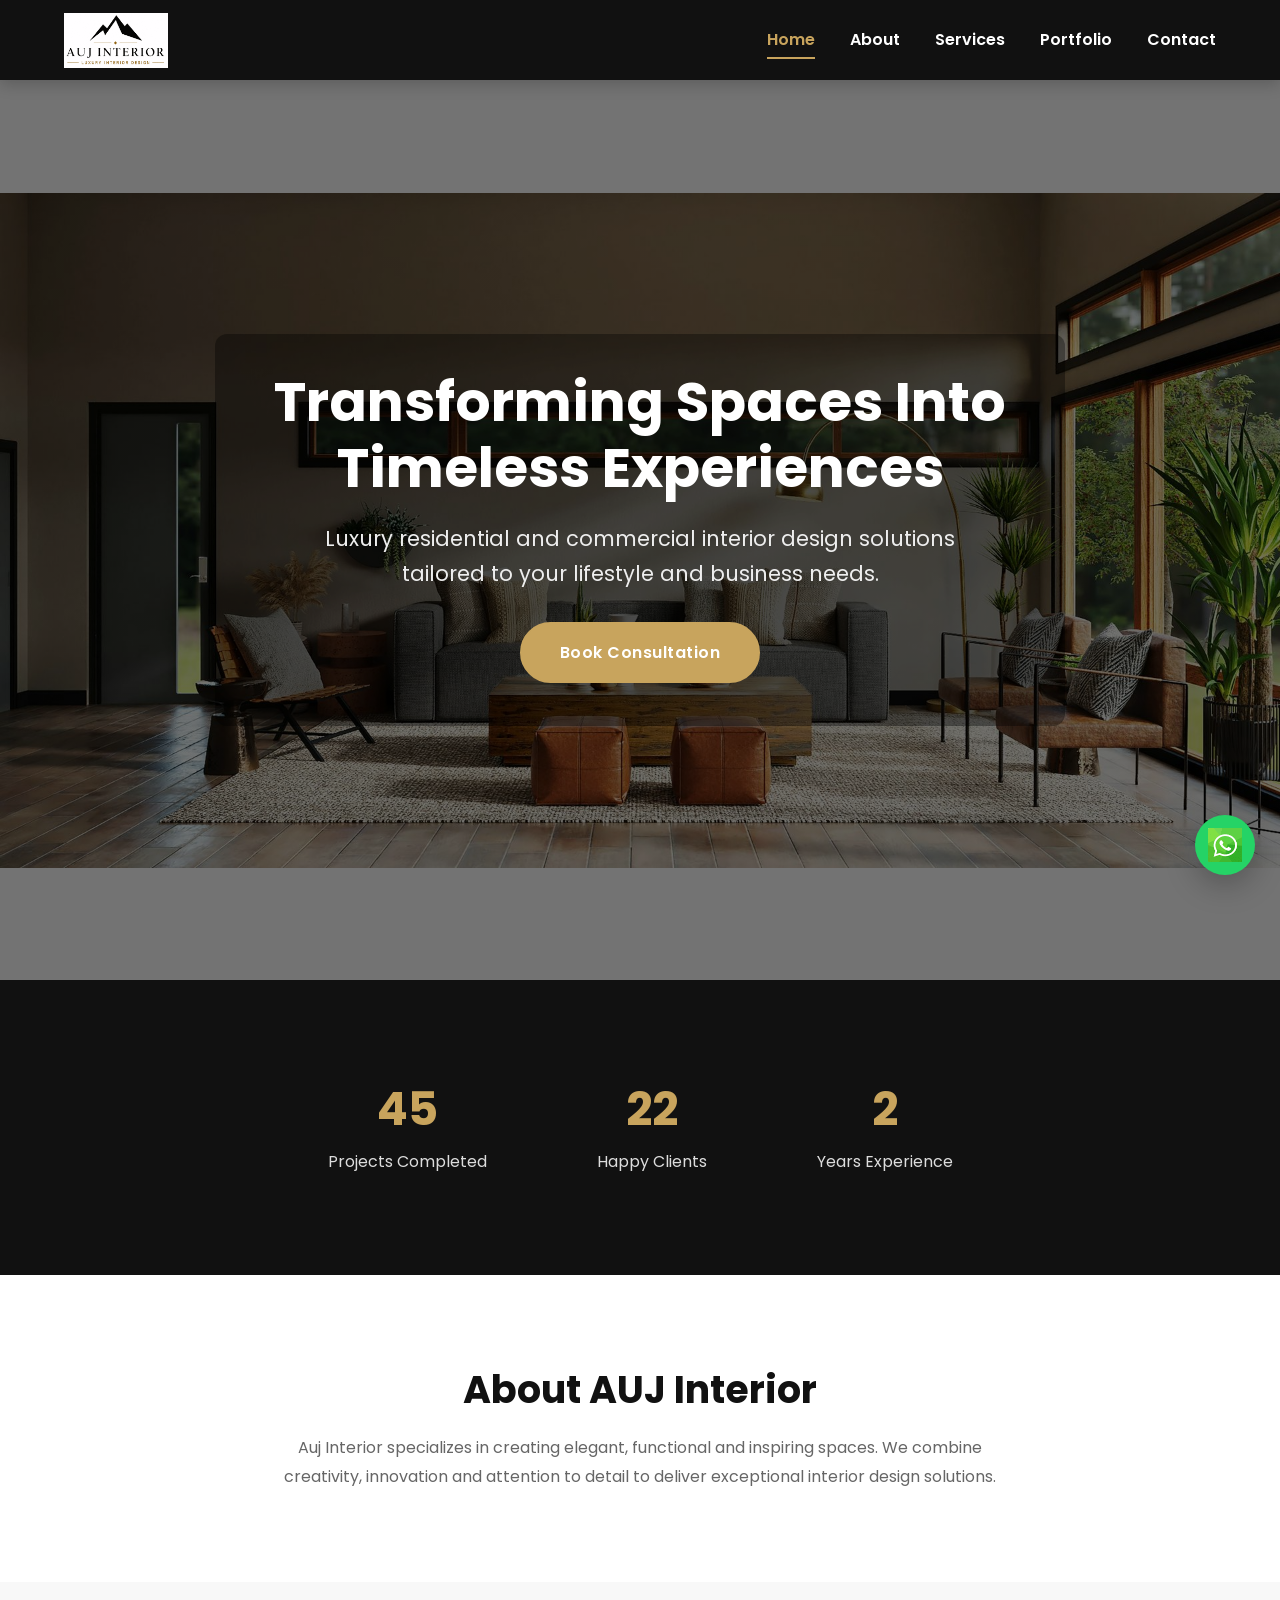
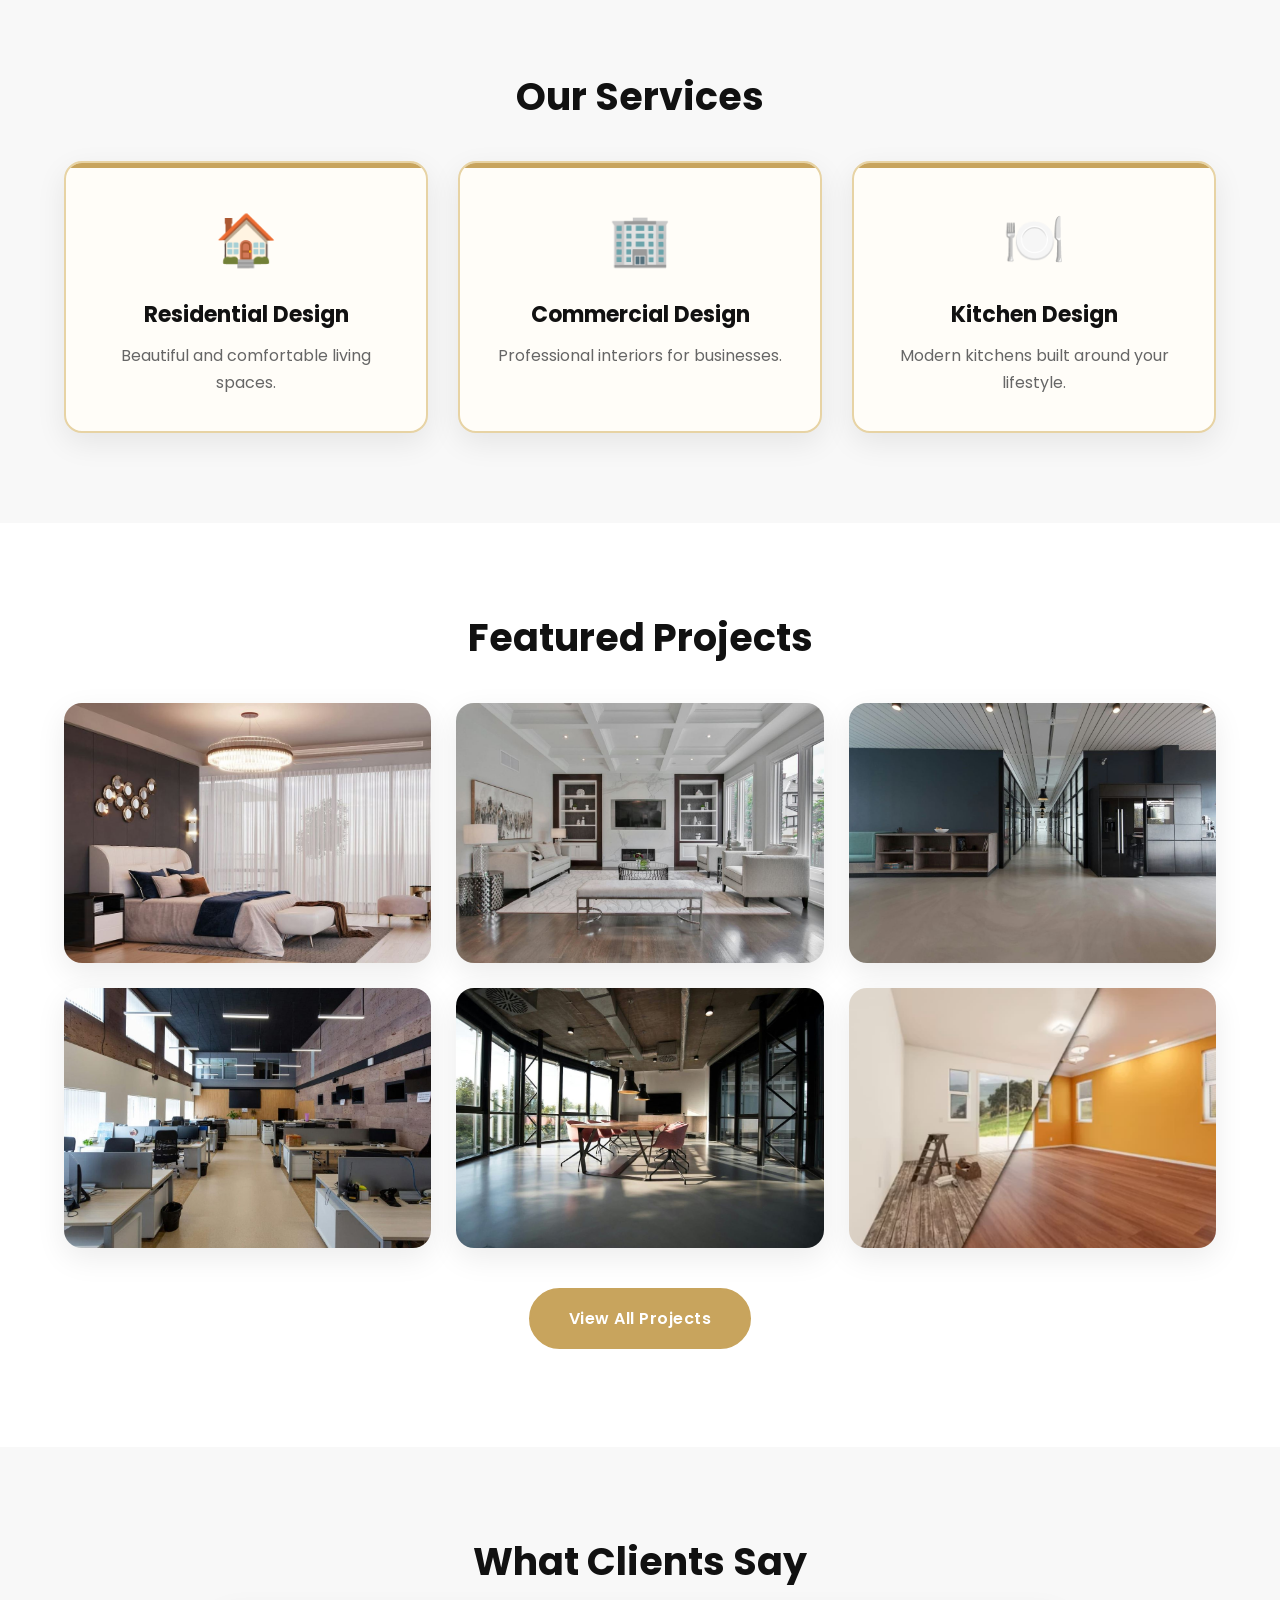
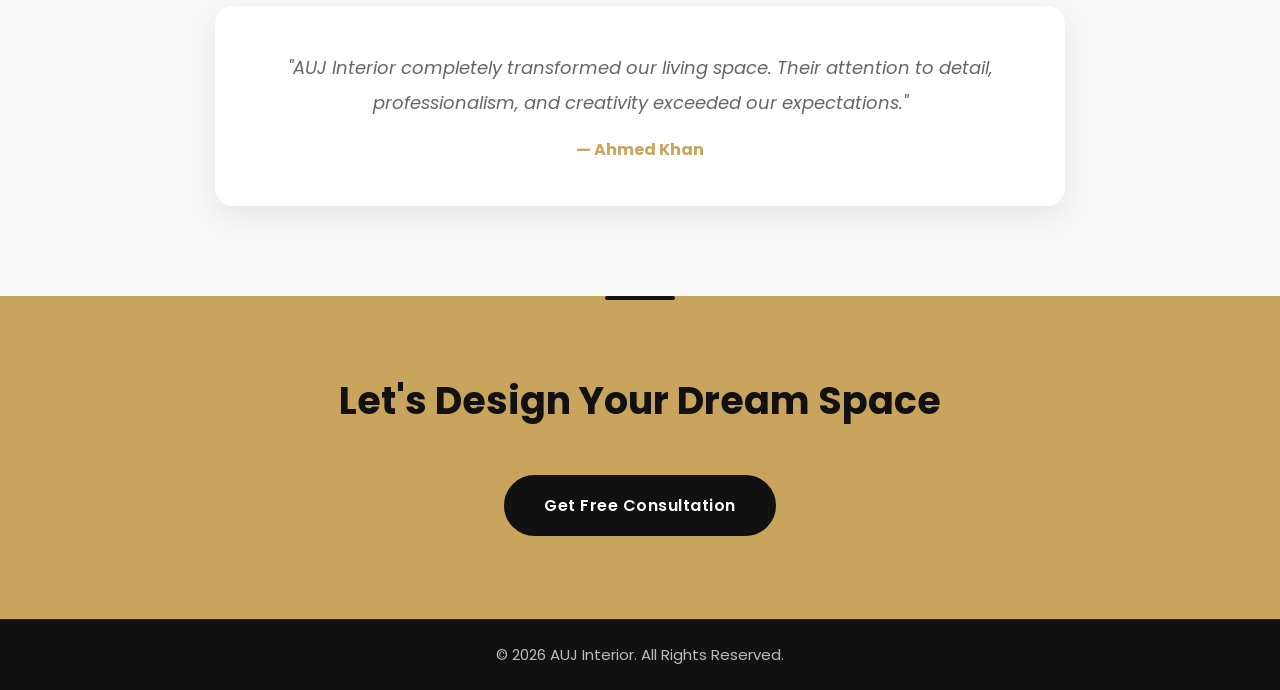
==== commit 0c52f021: "Move website to root" ====
--- a/index.html
+++ b/index.html
@@ -49,6 +49,17 @@
 
 <link rel="manifest" href="site.webmanifest">
 <meta name="theme-color" content="#C8A45D">
+
+<!-- Google tag (gtag.js) -->
+<script async src="https://www.googletagmanager.com/gtag/js?id=G-WY3GVWSS55"></script>
+<script>
+  window.dataLayer = window.dataLayer || [];
+  function gtag(){dataLayer.push(arguments);}
+  gtag('js', new Date());
+
+  gtag('config', 'G-WY3GVWSS55');
+</script>
+
 </head>
 <body>
     <div id="progress-bar"></div>
